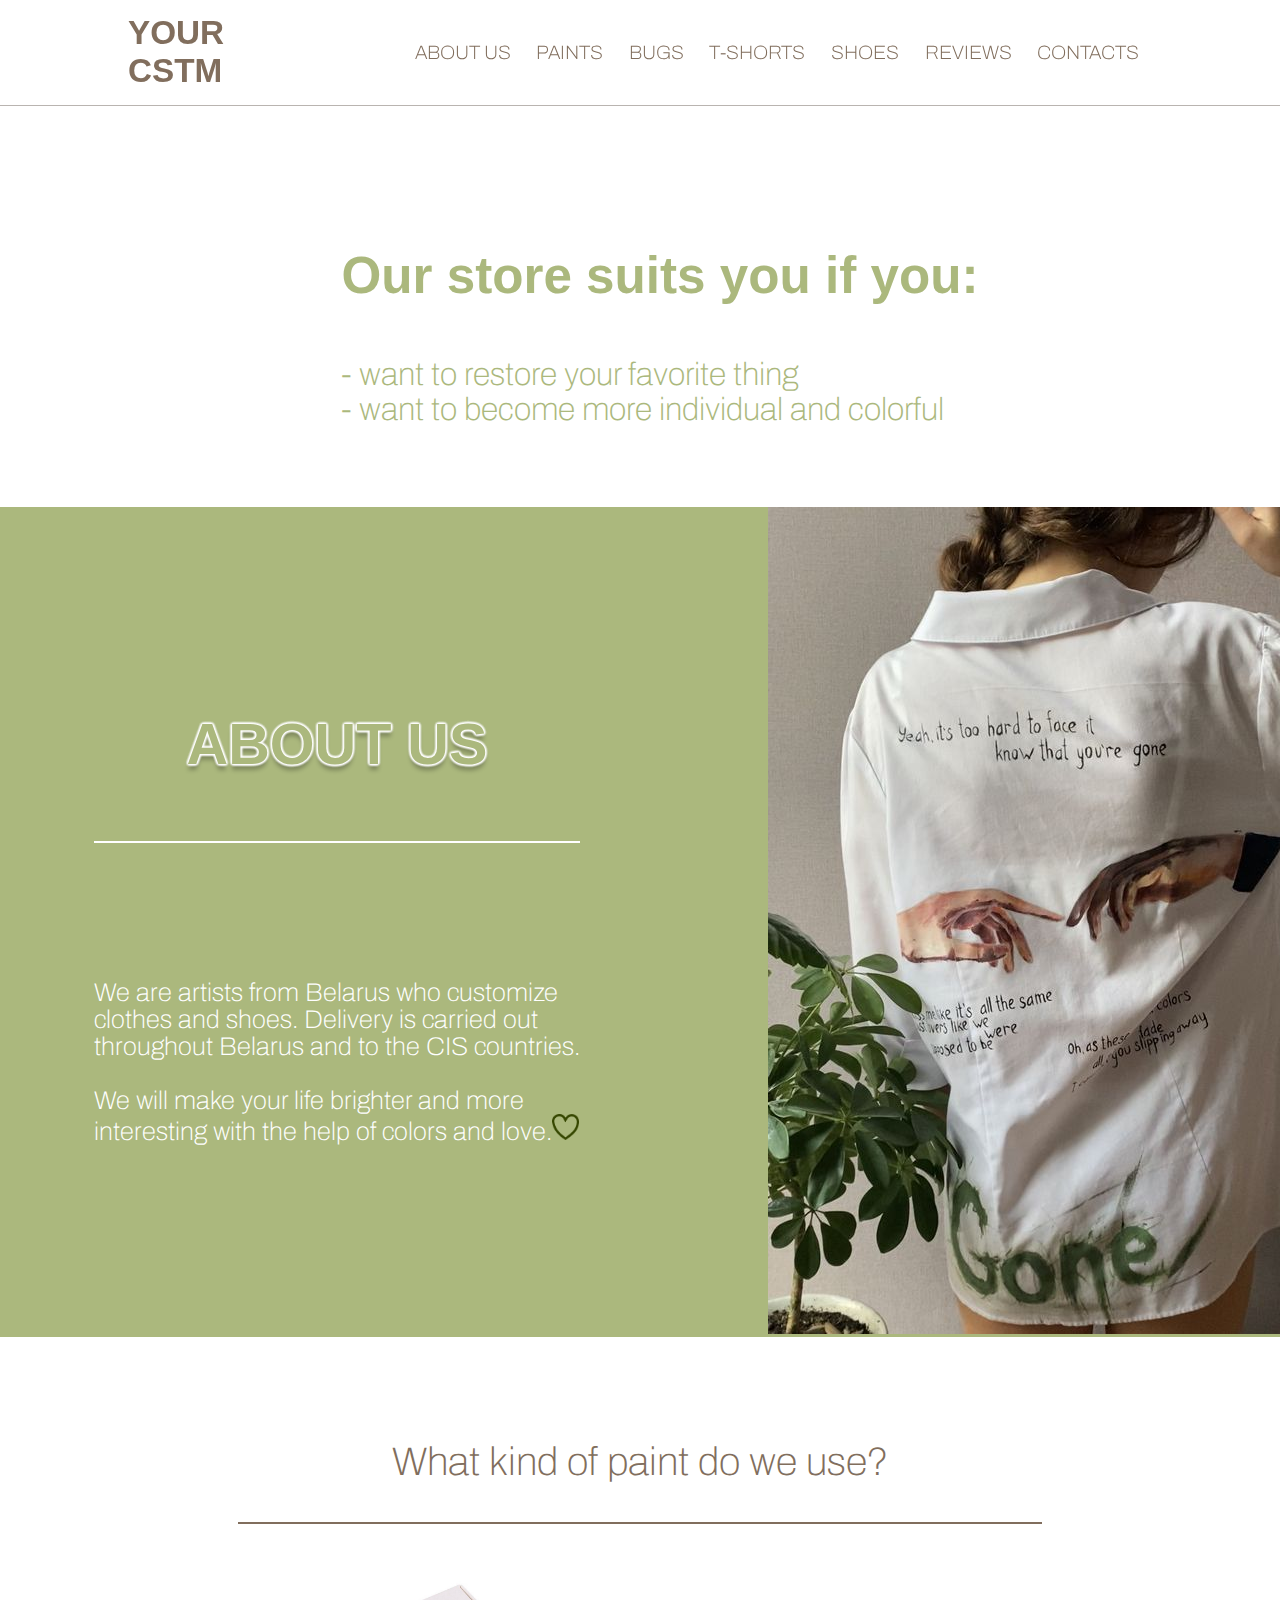
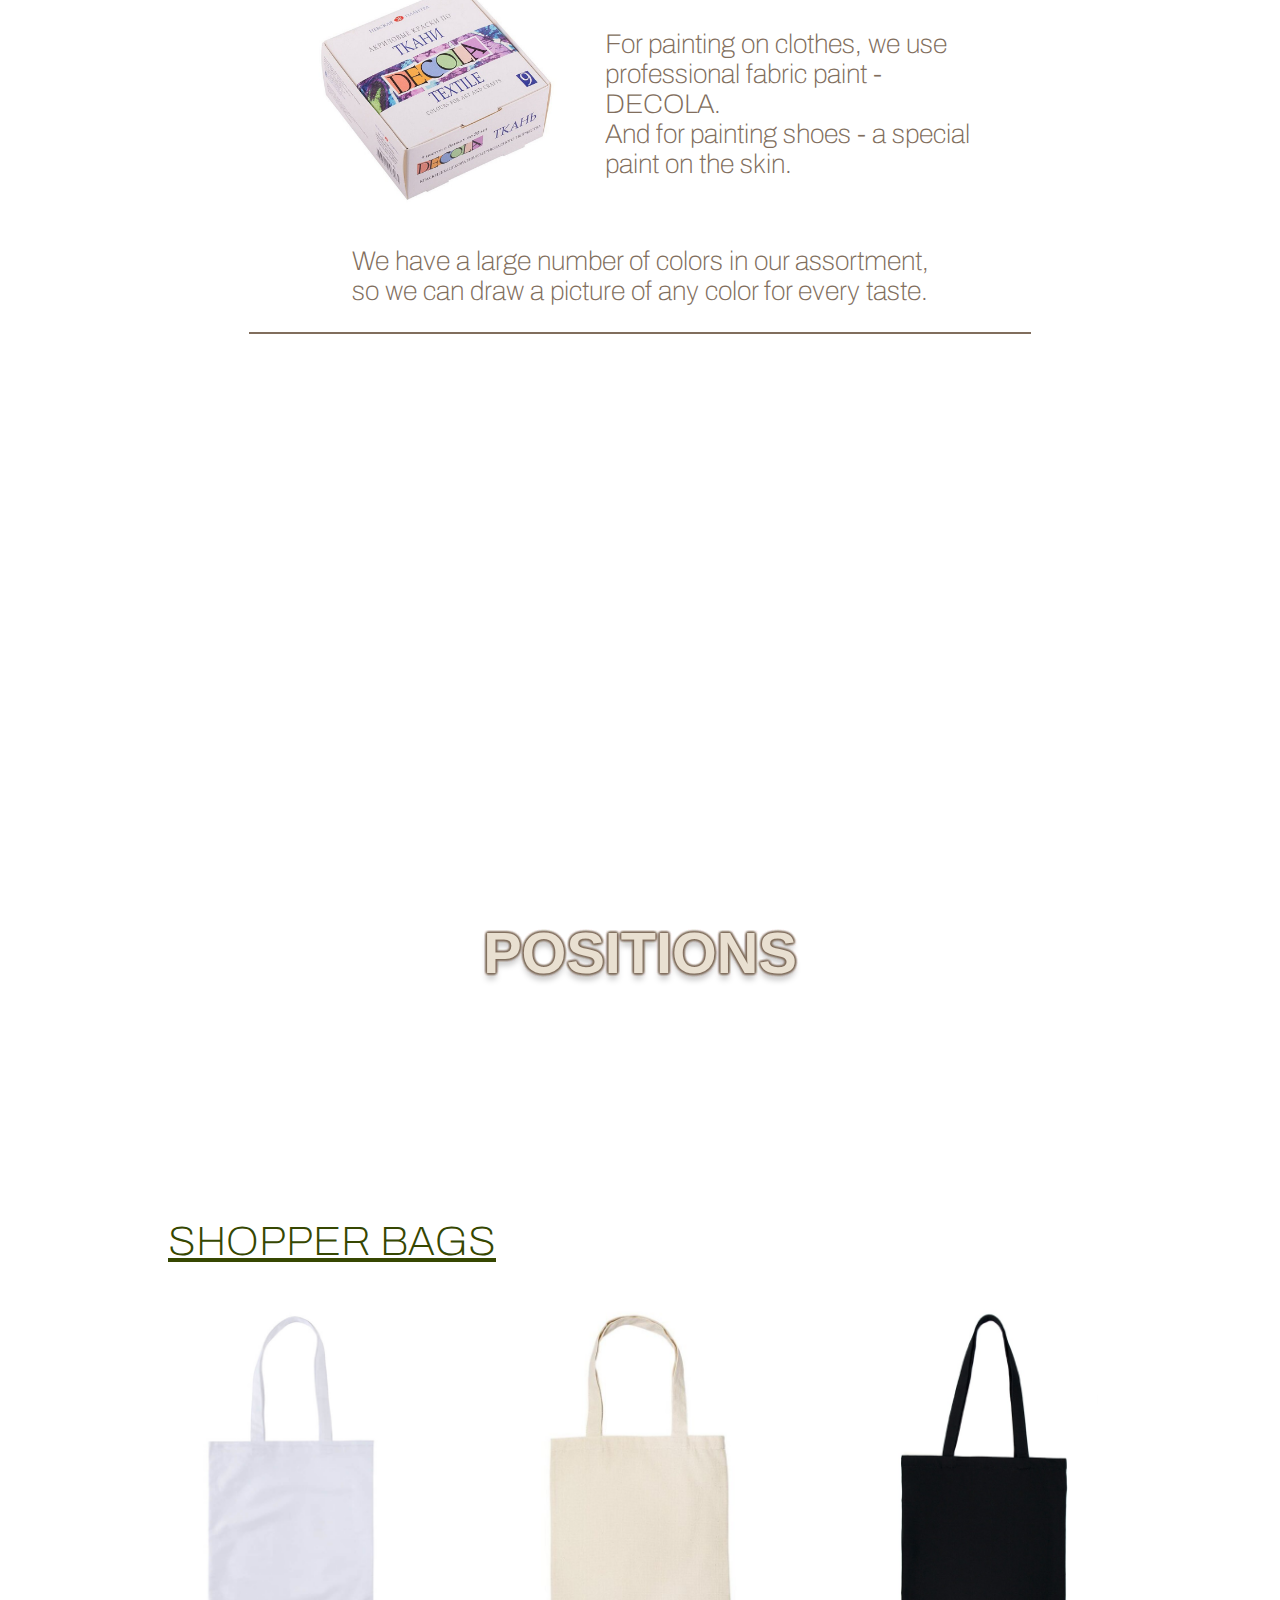
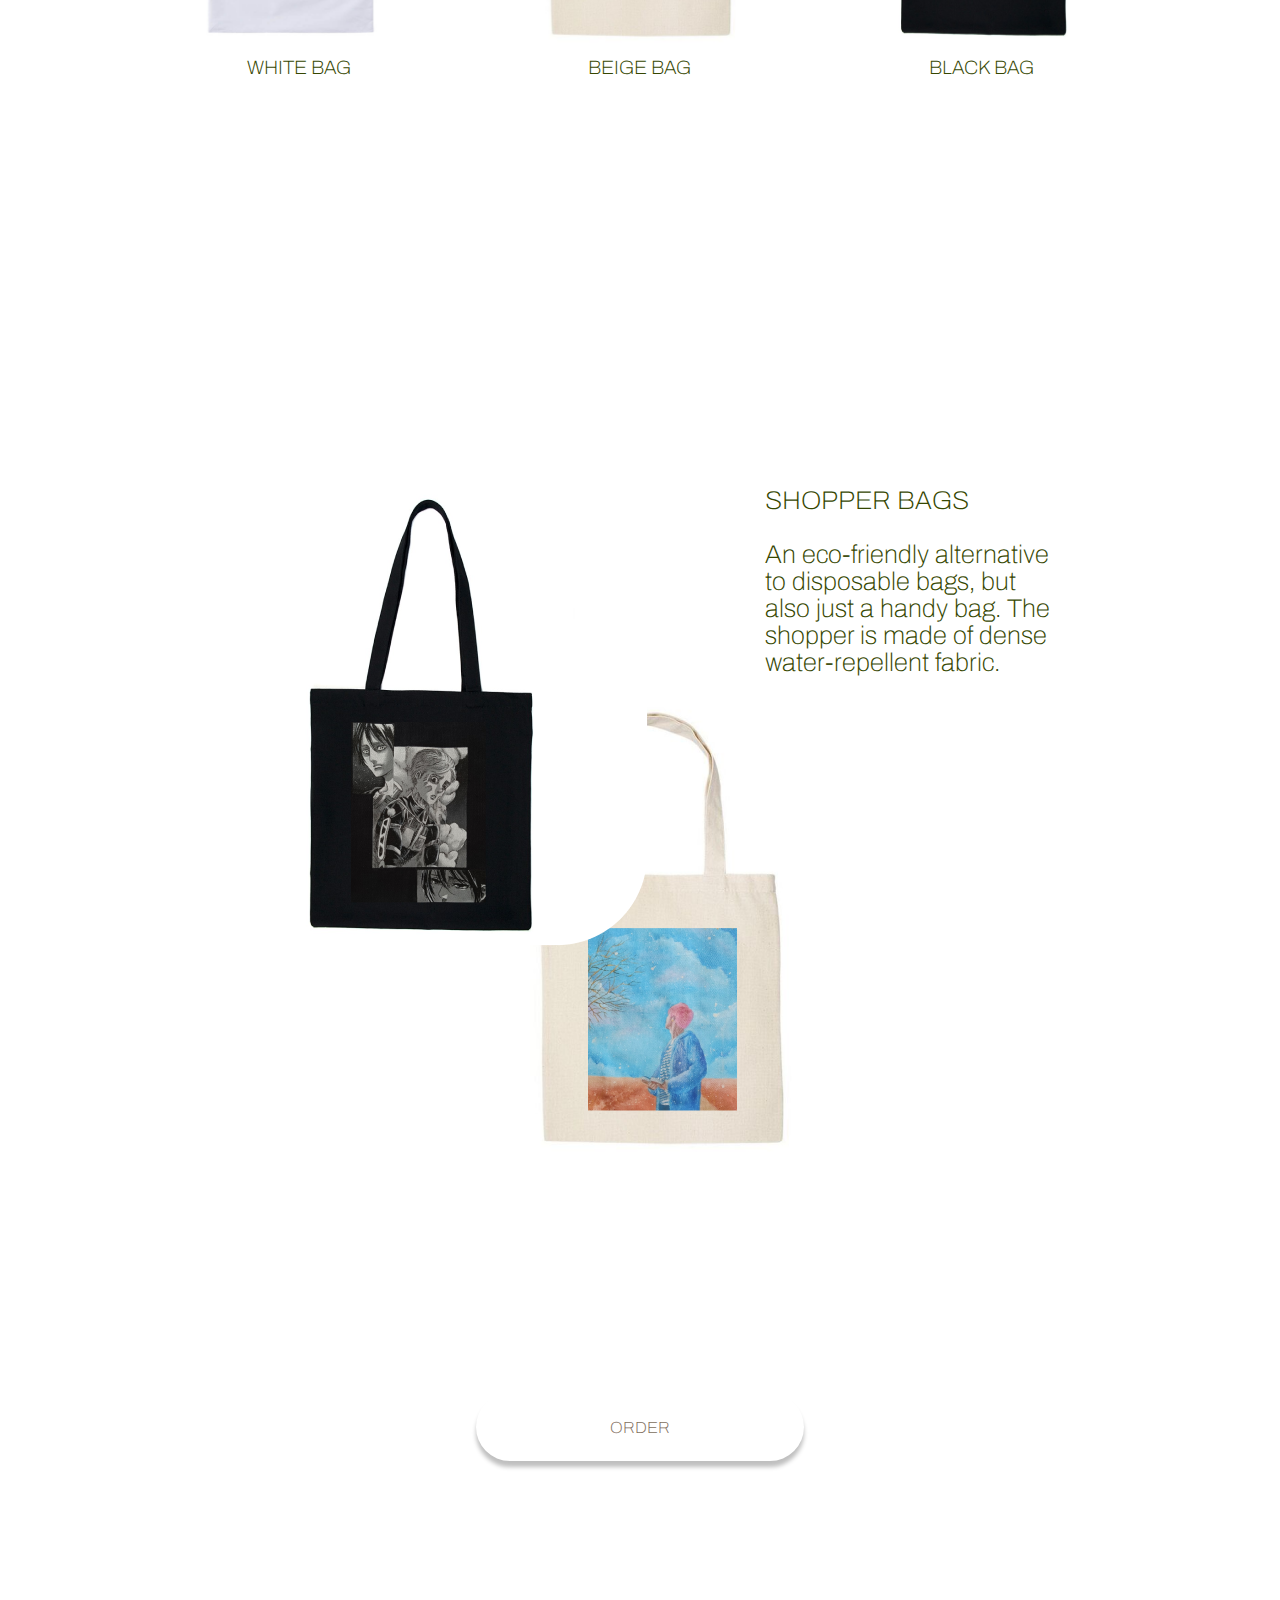
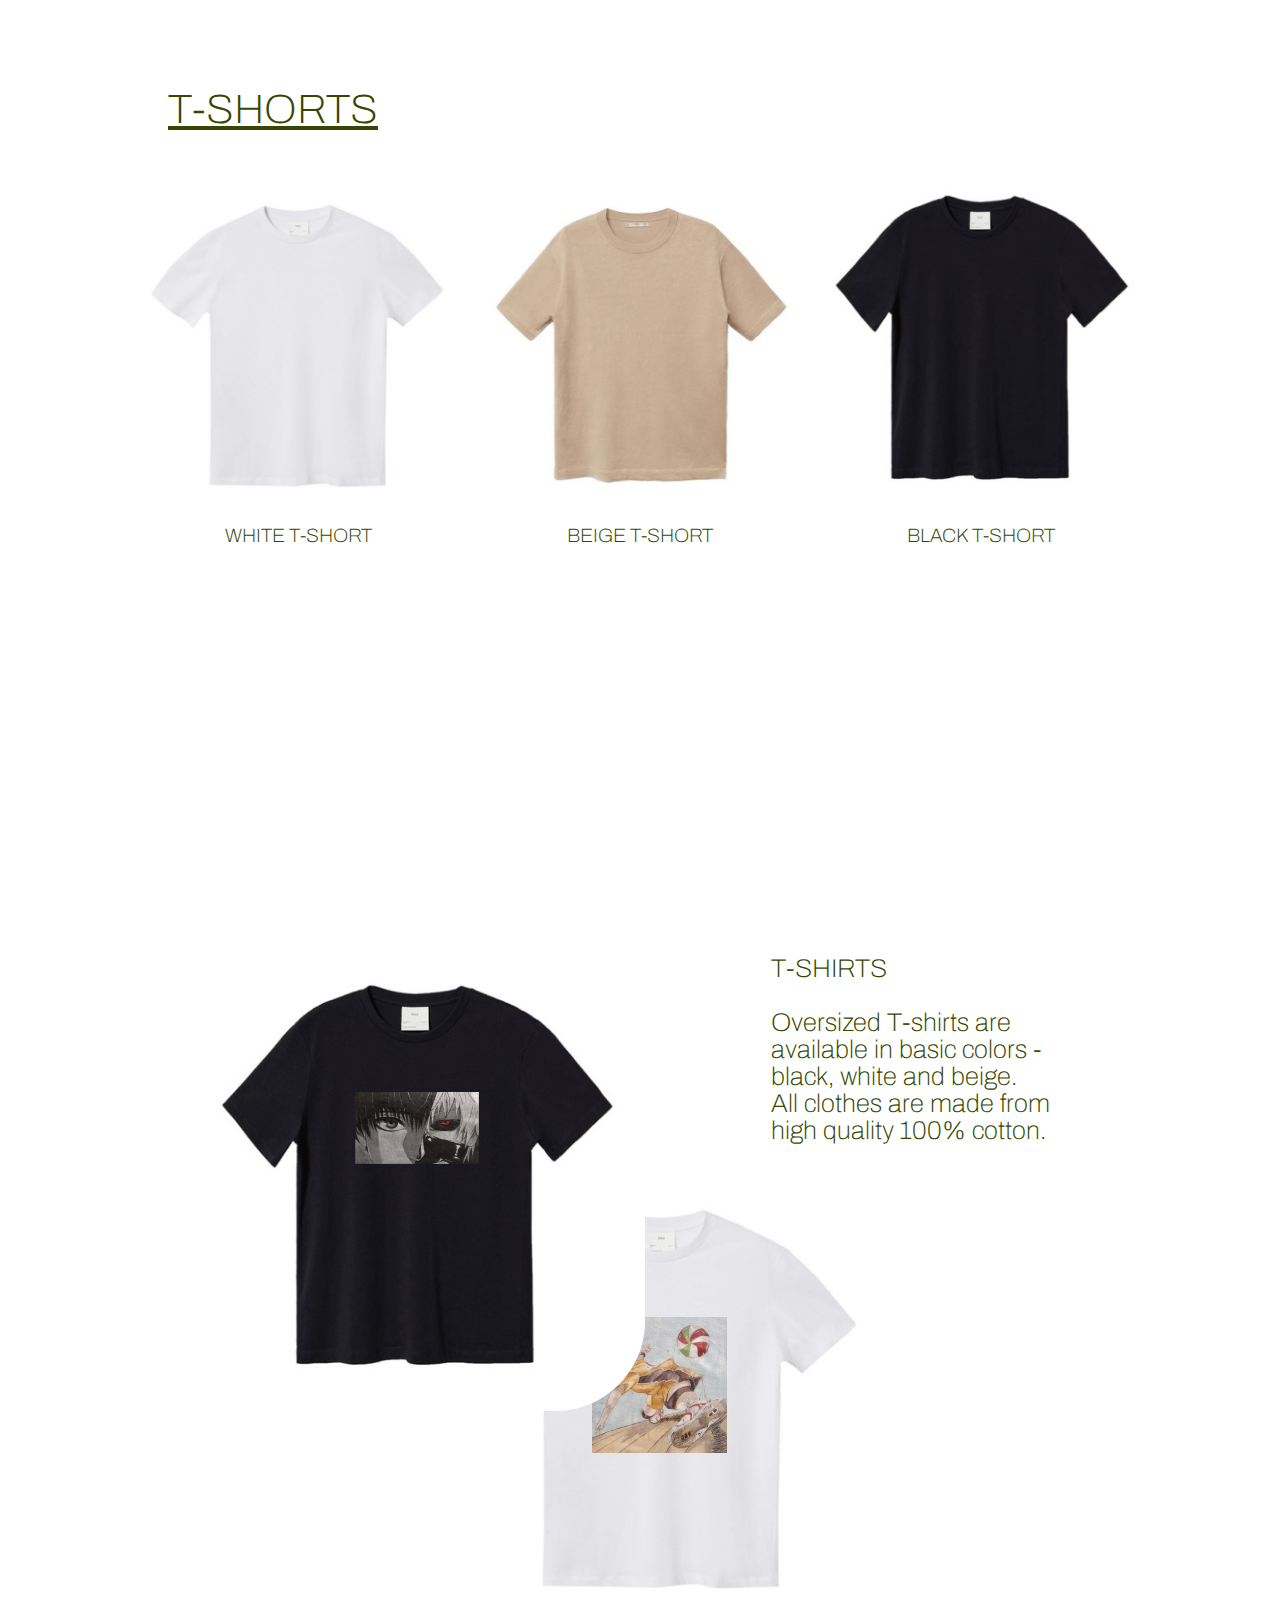
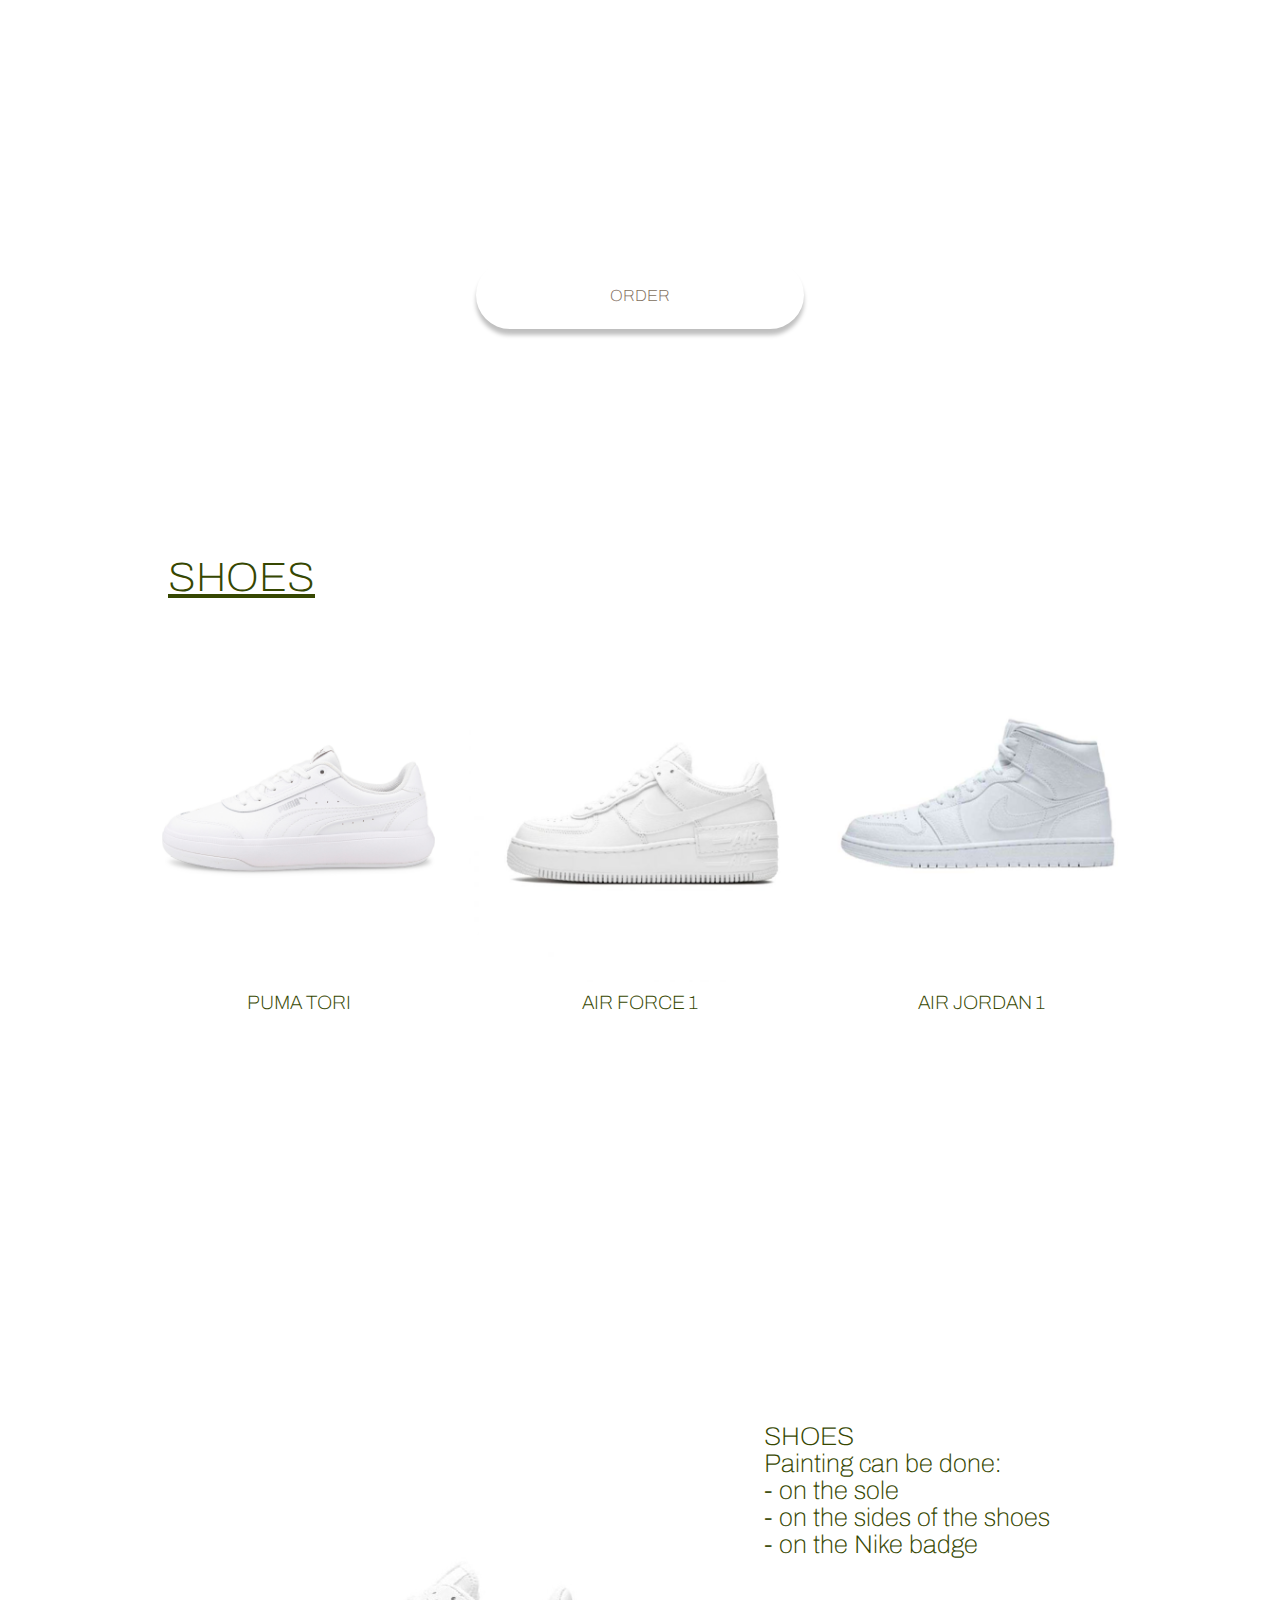
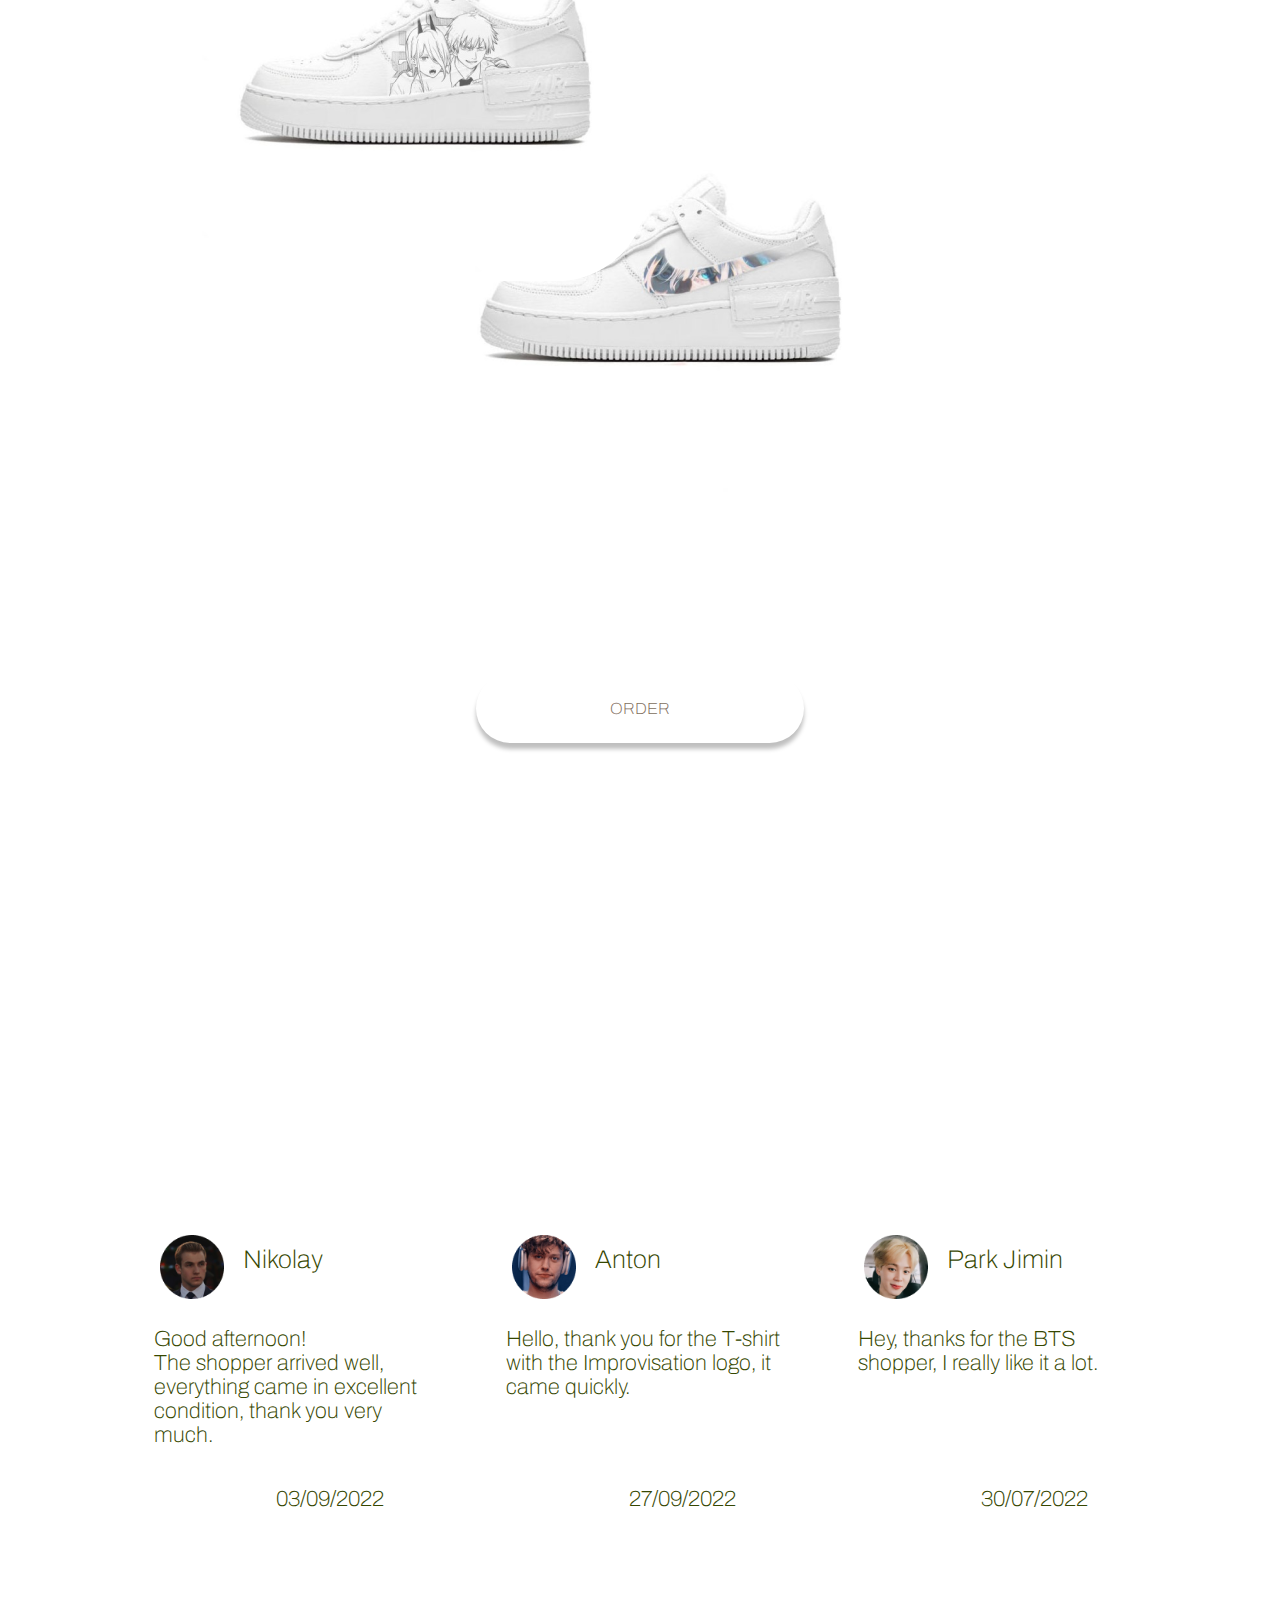
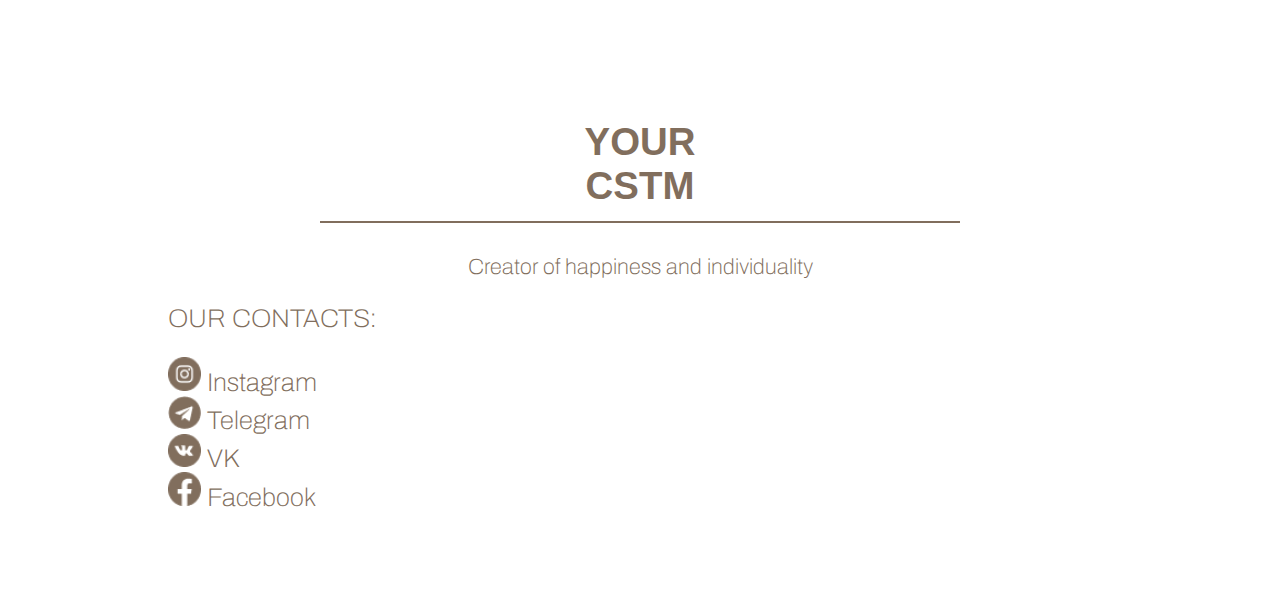
==== index.html @ d9104570 "second commit" ====
<!DOCTYPE html>
<html lang="en">
<head>
    <meta charset="UTF-8">
    <link rel="stylesheet" href="css/style.css">
    <link rel="stylesheet" type="text/css" href="fonts/stylesheet.css">
    <title>YOUR CSTM</title>
    <meta name="viewport" content="widh=device-width">
</head>
<body id="body">


    <header class="header">
        <div class="container">
            <div class="header_body">
                <a href="#body" class="header_logo">YOUR<br>CSTM</a>
                <div class="header_burger">
                    <span></span>
                </div>
                <nav class="header_menu">
                    <ul class="header_list">
                        <li><a href="#About-us" class="header_link">ABOUT US</a></li>
                        <li><a href="#Paints" class="header_link">PAINTS</a></li>
                        <li><a href="#Bugs" class="header_link">BUGS</a></li>
                        <li><a href="#T-shorts" class="header_link">T-SHORTS</a></li>
                        <li><a href="#Shoes" class="header_link">SHOES</a></li>
                        <li><a href="#Reviews" class="header_link">REVIEWS</a></li>
                        <li><a href="#Contacts" class="header_link">CONTACTS</a></li>  
                    </ul>
                </nav>
            </div>    
        </div>
    </header>
    
    <script src="js/scroll.js"></script>
    
    
    <div class="store">
        <ul class="store-ul"><p>Our store suits you if you:<p>
            <li class="store-items"> want to restore your favorite thing</li>
            <li class="store-items"> want to become more individual and colorful</li>  
        </ul>
    </div>

    <div id="About-us" class="about-us">
        <div class="about">
            <h1 class="about-main">ABOUT US</h1>
            <p class="about-p">We are artists from Belarus who customize<br> clothes and shoes. 
            Delivery is carried out<br> throughout Belarus and to the CIS countries.<br><br>
            We will make your life brighter and more<br> interesting with the help of colors and love.<img src="img/heart.png" class="heart-img"></p>
        </div>
        <div class="about-img">
            <img src="img/main.png" >
        </div>
    </div>

<div class="background-img">

<div class="background">

    <div id="Paints" class="paint">
      <p class="paint-ask">What kind of paint do we use?</p>
      <div><img class="paint-img" src="img/paint.jpg"><p class="paint-answer-one">For painting on clothes, we use<br> professional fabric paint -<br> DECOLA.<br>
      And for painting shoes - a special<br> paint on the skin.</p></div>
      <p class="paint-answer-two">We have a large number of colors in our assortment,<br>
      so we can draw a picture of any color for every taste.</p>
    </div>

    <h2 class="positions">POSITIONS</h2>
    
    <div id="Bugs" class="clothes">
        <h3>SHOPPER BAGS</h3>
        <div class="clothing-color">
            <div class="first"><img src="img/white-shopper.png"><figcaption>WHITE BAG</figcaption></div>
            <div class="second"><img src="img/beige-shopper.png"><figcaption>BEIGE BAG</figcaption></div>
            <div class="third"><img src="img/black-shopper.png"><figcaption>BLACK BAG</figcaption></div>
        </div>
    </div>
    <div class="custom-img">
        <div class="custom-first"><img src="img/shopper-aot.png"></div>
        <div class="custom-second"><img src="img/shopper-bts.png"></div>
    </div>
    <p class="clothes-info">SHOPPER BAGS<br><br>An eco-friendly alternative<br> to disposable bags, but<br> also just a handy bag. The<br> shopper is made of dense<br> water-repellent fabric.</p>
    <div class="button"><a href="#order">ORDER</a></div>

    <div id="order" class="popup">
        <a href="#navbar" class="popup_area"></a>
        <div class="popup_body">
            <div class="popup_content">
                <a href="#navbar" class="popup_close">X </a>
                <div class="popup_title">ORDER</div>
                <div class="popup_text">
                    <form class="form" action="" method="post">
                        <input class="input" type="text" placeholder="Your name"><br>
                        <input class="input" type="email" placeholder="Your e-mail"><br>
                        <input class="input" type="tel" placeholder="Your phone number"><br>
                        <textarea class="input" name="comment"></textarea><br>
                        <input type="file"><br>
                        <button class="btn" type="submit">ORDER</button>
                    </form>
                </div>
            </div>
        </div>
    </div>


    <div id="T-shorts" class="clothes">
        <h3>T-SHORTS</h3>
        <div class="clothing-color">
            <div class="first"><img src="img/white-t-short.png"><figcaption>WHITE T-SHORT</figcaption></div>
            <div class="second"><img src="img/beige-t-short.png"><figcaption>BEIGE T-SHORT</figcaption></div>
            <div class="third"><img src="img/black-t-short.png"><figcaption>BLACK T-SHORT</figcaption></div>
        </div>
    </div>
    <div class="custom-img">
        <div class="custom-first"><img src="img/t-short-ghoul.png"></div>
        <div class="custom-second"><img src="img/t-short-haikyuu.png"></div>
    </div>
    <p class="clothes-info">T-SHIRTS<br><br>Oversized T-shirts are<br> available in basic colors -<br> black, white and beige.<br>All clothes are made from<br> high quality 100% cotton.</p>      
    <div class="button"><a href="#order">ORDER</a></div>

    <div id="Shoes" class="clothes">
        <h3>SHOES</h3>
        <div class="clothing-color">
            <div class="first"><img src="img/puma-tori.png"><figcaption>PUMA TORI</figcaption></div>
            <div class="second"><img src="img/air-Forse-1.png"><figcaption>AIR FORCE 1</figcaption></div>
            <div class="third"><img src="img/air-Jordan-1.png"><figcaption>AIR JORDAN 1</figcaption></div>
        </div>
    </div>
    <div class="custom-img">
        <div class="custom-first"><img src="img/shoes-man.png"></div>
        <div class="custom-second"><img src="img/shoes-satoru.png"></div>
    </div>
    <p class="clothes-info">SHOES<br>
    Painting can be done:<br>
    - on the sole<br>
    - on the sides of the shoes<br>
    - on the Nike badge<br></p>
    <div class="button"><a href="#order">ORDER</a></div>

    <div id="Reviews" class="reviews">
        <div class="reviews-items">
            <div><img src="img/Nikolay.png"><h5>Nikolay</h5></div>
            <p>Good afternoon!<br>
            The shopper arrived well,<br> everything came in 
            excellent<br> condition, thank you very<br> much.</p>
            <p class="date">03/09/2022</p>
        </div>
        <div class="reviews-items">
            <div><img src="img/Anton.png"><h5>Anton</h5></div>
            <p>Hello, thank you for the T-shirt with the Improvisation logo, it came quickly.</p>
            <p class="date">27/09/2022</p>
        </div>
        <div class="reviews-items">
            <div><img src="img/Jimin.png"><h5>Park Jimin</h5></div>
            <p>Hey, thanks for the BTS<br> shopper, I really like it a lot.</p>
            <p class="date">30/07/2022</p>
        </div>
    </div>

</div>

</div>

<footer id="Contacts">
    <div class="our-contacts">
        <h2>YOUR<br>CSTM</h2>
        <p>Creator of happiness and individuality</p>
    </div>
        <ul><p>OUR CONTACTS:</p>
            <li><a href="https://www.instagram.com/mari_dem_/"><img src="img/Instagram.png"> Instagram</a></li>
            <li><a href="https://web.telegram.org/"><img src="img/Telegram.png"> Telegram</a></li>
            <li><a href="https://vk.com/maridemka"><img src="img/VK.png"> VK</a></li>
            <li><a href="https://www.facebook.com/"><img src="img/Facebook.png"> Facebook</a></li>
        </ul>
</footer>

<script src="js/jquery-3.6.1.min.js"></script>
<script src="js/menu.js"></script>

</body>
</html>
---- css/style.css ----
@font-face 
{
    font-family: 'Archivo-Thin';
    src: url('../fonts/Archivo-Thin.ttf') format('truetype');
}
body
{
    margin: 0;
    font-family: 'Archivo-Thin', sans-serif;
}
.header{
    position: fixed;
    width: 100%;
    top: 0;
    left: 0;
    z-index: 50;
}
.header:before{
    content: '';
    position: absolute;
    top: 0;
    left: 0;
    width: 100%;
    height: 100%;
    background-color: #ffffff9f;
    z-index: 2;
}
.header_body{
    position: relative;
    display: flex;
    justify-content: space-between;
    max-height: 128px;
    align-items: center;
    padding: 1.1vw 10vw 1.1vw 10vw;
    border-bottom: 1px solid #45392f;
}
.header_logo{
    font-family: 'Archivo-Regular', sans-serif;
    font-style: normal;
    font-weight: 900;
    font-size: 2.6vw;
    line-height: 3vw;
    margin-right: 3vw;
    text-decoration: none;
    list-style-type: none;
    z-index: 3;
    
    color: #816E5D;
}
.header_list{
    display: flex;
    position: relative;
    z-index: 2;
}
.header_list li{
    list-style: none;
    margin: 0vw 1vw 0vw 1vw;
}
.header_link{
    color: #816E5D;
    text-transform: uppercase;
    font-weight: 100;
    font-size: 1.5vw;
    line-height: normal;
    text-decoration: none;
}
.header_logo:hover{
    color: #ABB87D;
}
.header_link:hover{
    color: #ABB87D;
}
.header_burger{
    display: none;
}
.store
{
    display: flex;
    justify-content: center;
    text-align: left;
    padding-top: 10vw;
}
ul.store-ul
{
    list-style-type: none;
    padding-top: 4%;
    padding-bottom: 5%;
}
.store p
{
    font-family: 'Archivo-Regular', sans-serif;
    font-style: normal;
    font-weight: 700;
    font-size: 4vw;
    line-height: normal;
    
    color: #ABB87D;
}
li.store-items
{
    font-weight: 100;
    font-size: 2.5vw;
    line-height: normal;
    
    color: #ABB87D;
}
ul li.store-items:before 
{
    content: "-";
}
.about-us
{
    display: flex;
    max-width: 100%;
    background-color: #ABB87D;
}
.about
{
    max-width: 40%;
    margin: auto;

}
.about-main
{
    justify-content: center;
    text-align: center;
    font-family: 'Archivo-Regular', sans-serif;
    font-weight: 900;
    font-size: 4.5vw;
    line-height: normal;
    padding:0 0 5vw 0;

    color: #ABB87D;
    text-shadow: 0 0 3px #fff,0 0 3px #fff,0 0 3px #fff,0 0 3px #fff,0 0 3px #fff,0 0 3px #fff,0 0 3px #fff,0 0 3px #fff, 0px 6px 4px rgba(0, 0, 0, 0.25);

    border-bottom: 2px solid #ffffff;
}
.about-p
{
    font-style: normal;
    padding-top: 20%;
    text-align: left;
    font-weight: 100;
    font-size: 2vw;
    line-height: normal;
    
    color: #FFFFFF;
}
.heart-img{
    height: 2vw;
}
.about-img
{
    margin-left: auto;
    max-width: 40%;
}
.paint
{
    display: flex;
    justify-content: center;
    margin: auto;
    max-width: 80%;
    flex-wrap: wrap;
}
p.paint-ask
{
    text-align: center;
    font-style: normal;
    font-weight: 100;
    font-size: 3.1vw;
    line-height: normal;
    border-bottom: 2px solid #816E5D;
    padding: 5vw 12vw 3vw 12vw;

    color: #816E5D;
}
p.paint-answer-one
{
    display: flex;
    margin-left: auto;
    text-align: left;

    font-weight: 100;
    font-size: 2.1vw;
    line-height: normal;
    padding-top: 3vw;


    color: #816E5D;
}
.paint-img
{
    padding-right: 3vw;
    height: 20vw;
}
.paint div{
    display: flex;
    flex-wrap: nowrap;
}
p.paint-answer-two
{
    display: flex;
    text-align: left;
    padding: 0 8vw 2vw 8vw;

    font-weight: 100;
    font-size: 2.1vw;
    line-height: normal;
    border-bottom: 2px solid #816E5D;

    color: #816E5D;
}
.background
{
    max-width: 80%;
    margin: auto;
}
.background-img
{
    background: url(reviews_background.png) bottom center no-repeat, url(paint_background.png) center no-repeat, url(beige_background.png) center top no-repeat;
    background-size: contain, contain, 80% 100%;
}
.positions
{
    display: flex;
    justify-content: center;
    padding-top: 50%;

    font-family: 'Archivo-Regular', sans-serif;
    font-style: normal;
    font-weight: 700;
    font-size: 4.5vw;
    line-height: normal;

    color: #E9E0D1;
    text-shadow: 0 0 3px #816E5D,0 0 3px #816E5D,0 0 3px #816E5D,0 0 3px #816E5D,0 0 3px #816E5D,0 0 3px #816E5D,0 0 3px #816E5D,0 0 3px #816E5D, 0px 6px 6px rgba(0, 0, 0, 0.25);
}
.clothing-color
{
    display: flex;
    justify-content: space-between;
    margin: auto;
}
.clothes h3
{
    display: flex;
    margin-right: auto;
    padding-left: 40px;
    padding-top: 18%;

    font-weight: 100;
    font-size: 3.2vw;
    line-height: normal;
    text-decoration-line: underline;
    
    color: #364701;
}
.first, .second, .third
{
    display: flex;
    flex-direction: column;
    justify-content: space-between;
}
.clothing-color div img
{
    max-width: 100%;
}
.first figcaption, .second figcaption, .third figcaption
{
    display: flex;
    padding-top: 10px;
    justify-content: center;
    font-weight: 100;
    font-size: 1.5vw;
    line-height: normal;

    color: #364701;
}
.clothes-info
{
    display: flex;
    justify-content: end;
    margin-left: auto;
    margin-right: 10%;
    margin-top: 35%;
    margin-bottom: 70%;
    width: 35%;
    
    font-style: normal;
    font-weight: 100;
    font-size: 2vw;
    line-height: normal;
    
    color: #364701;      
}
.custom-img
{
    margin-top: 40%;                                                  
    margin-left: 6%;
    position:relative;
}
.custom-first
{
    position: absolute;
    z-index: 5;
    top: 0vw;
    left: 0vw;
}
.custom-second
{
    position: absolute;
    z-index: 2;
    top: 16.5vw;
    left: 19vw;

}
.custom-img img{
    max-width: 40vw;
}
.button 
{
    display: flex;
    width: 32%;
    justify-content: center;
    margin: auto;
    padding: 2vw 0vw 2vw 0vw;
    border-radius: 63px;

    font-style: normal;
    font-weight: 100;
    font-size: 2.1/vw;
    line-height: normal;
    background-color: #FFFFFF;
    box-shadow: 0px 6px 4px rgba(0, 0, 0, 0.25);
    
    color: #816E5D;    
}
.button a{
    text-decoration: none;
    list-style-type: none;
    color: #816E5D;
}
.button:active
{
    background-color: #816E5D;
    color: #FFFFFF;
    box-shadow: 0px 8px 6px rgba(0, 0, 0, 0.25)  ;
}
.button a:active{
    color: #FFFFFF;
}
.popup{
    position: fixed;
    width: 100%;
    height: 100%;
    background-color: rgba(255, 255, 255, 0.676);
    top: 0;
    left: 0;
    z-index: 20;
    opacity: 0;
    visibility: hidden;

    transition: all 0.8s ease 0s;
}
.popup:target
{
    opacity: 1;
    visibility: visible;
}
.popup:target .popup_content{
    transform: translate(0px, 0px);
    opacity: 1;
}
.popup_area{
    position: absolute;
    width: 100%;
    height: 100%;
    top: 0;
    left:0;
}
.popup_body{
    min-height: 100%;
    display: flex;
    align-items: center;
    justify-content: center;
    padding: 30px 10px;
    transition: all 0.8s ease 0s;
}
.popup_content{
    background-color: #ffffff;
    color: #816E5D;
    max-width: 800px;
    padding: 50px;
    position: relative;
    transition: all 0.8s ease 0s;
    opacity: 0;
    transform: translate(0px, -100%);
    border-radius: 20px;
}
.popup_close{
    position: absolute;
    right: 20px;
    top: 20px;
    font-size: 20px;
    color: #816E5D;
    text-decoration: none;
}
.popup_title{
    font-style: normal;
    font-weight: 100;
    font-size: 48px;
    text-align: center;
    margin-bottom: 30px;

}
.popup_text{
    font-style: normal;
    font-weight: 100;
    font-size: 32px;
    line-height: normal;
}
.input
{
    border: 1px solid #816E5D;
    width: auto;
    height: 30px;
    margin: 10px;
}
.btn{
    font-style: normal;
    font-weight: 100;
    font-size: 20px;
    border-radius: 20px;
    color: #ffffff;
    background-color: #816E5D;
    width: 100px;
    height: 70px;
    margin-top: 10%;
}
.reviews
{
    display: flex;
    justify-content: space-between;
    padding: 25% 0 13% 0;
    margin-top: 20%;
}
.reviews-items
{
    display: block;
    position: relative;
    width: 25vw;
    height: 25vw;
    border-radius: 25%;

    background-color: white;
}
.reviews-items img
{
    position: absolute;
    top: 2.5vw;
    left: 2.5vw;
    width: 5vw;
}
.reviews-items p
{
    position: absolute;
    top: 8vw;
    left: 2vw;
    font-style: normal;
    font-weight: 100;
    font-size: 1.7vw;
    line-height: normal;

    color: #364701;
}
.reviews-items p.date
{
    text-align: right;
    right: 5vw;
    top:20.5vw
}
.reviews-items h5
{
    position: absolute;
    left: 9vw;
    font-style: normal;
    font-weight: 100;
    font-size: 2vw;
    line-height: normal;
    
    color: #364701;
}
.our-contacts
{
    display: block;
    justify-content: center;
    width: 50%;
    margin: auto;
    text-align: center;
}
.our-contacts h2
{
    font-family: 'Archivo-Regular', sans-serif;
    font-style: normal;
    font-weight: 900;
    font-size: 3vw;
    line-height: normal;
    padding: 5% 25% 2% 25%;
    
    color: #816E5D; 
    border-bottom: 2px solid #816E5D;
}
.our-contacts p
{
    font-style: normal;
    font-weight: 100;
    font-size: 1.7vw;
    line-height: normal;
    
    color: #816E5D;    
}
footer img{
    width: 3%;
}
footer ul
{
    max-width: 1140px;
    margin: 2% 0 7% 10%;
    list-style-type: none;
    font-style: normal;
    font-weight: 100;
    font-size: 2vw;
    line-height: normal;
    
    color: #816E5D;
}
footer a{
    text-decoration: none;
    list-style-type: none;
    color: #816E5D;
}
footer a:active{
    color: #ABB87D;
}

@media screen and (max-width:767px){
    body.lock{
        overflow: hidden;
    }
    .header_body{
        padding: 3vw 10vw 3vw 10vw;
        border-bottom: 1px solid #816E5D;
    }
    .header_logo{
        font-size: 4vw;
        line-height: 4vw;
    }
    .header_burger{
        display: block;
        position: relative;
        width: 30px;
        height: 20px;
        margin-left: auto;
        top: 0.7vw;
        right: 5vw;
        z-index: 3;
    }
    .header_burger:before, .header_burger:after{
        content: '';  
        background-color: #816E5D;  
        position: absolute;
        width: 100%;
        height: 2px;
        left: 0;
        transition: all 0.2s ease 0s;
    }
    .header_burger:before{
        top:0;
    }
    .header_burger:after{
        bottom:0;
    }
    .header_burger span{
        position: absolute;
        background-color: #816E5D;
        left: 0;
        width: 100%;
        height: 2px;
        top: 9px; 
        transition: all 0.2s ease 0s;
    }
    .header_menu{
        position: fixed;
        top: -122%;
        left: 0;
        width: 100%;
        height: 100%;
        transition: all 0.2s ease 0s;
        background-color: #ffffff;
        padding: 20vw 1vw 10vw 1vw;
    }
    .header_menu.active{
        top:0;
    }
    .header_list{
        display: block;
    }
    .header_list li{
        margin:5vw 0 5vw 0 ;
    }
    .header_link{
        font-size: 3vw;
    }
    .header_burger.active:before{
        transform: rotate(45deg);
        top: 9px;
    }
    .header_burger.active:after{
        transform: rotate(-45deg);
        bottom: 9px;
    }
    .header_burger.active span{
        transform: scale(0);
    }
    .store p{
        font-weight: 700;
        font-size: 6vw;
        line-height: normal;
    }
    li.store-items{
        font-weight: 100;
        font-size: 3.5vw;
        line-height: normal;
    }
    .about
    {
        max-width: 80%;
    }
    .about-main{
        font-weight: 900;
        font-size: 6vw;
        line-height: normal;

        text-shadow: 0 0 2px #fff,0 0 2px #fff,0 0 2px #fff,0 0 2px #fff,0 0 2px #fff,0 0 2px #fff,0 0 2px #fff,0 0 2px #fff, 0px 6px 4px rgba(0, 0, 0, 0.25);
    }
    .about-p{
        font-weight: 100;
        font-size: 3vw;
        line-height: normal;
        padding-top: 2vw;
    }
    .about-img{
        display: none;
    }
    .positions
    {
        color: #FFFFFF;
        font-style: normal;
        font-size: 7vw;
        padding-bottom: 30px;

    }
    .clothing-color h3{
        padding: 0%;
        justify-content: center;
        padding-bottom: 20px;
    }
    .clothing-color{
        display: flex;
        flex-wrap: wrap;
        justify-content: center;
    }
    .first figcaption, .second figcaption, .third figcaption{
        font-style: normal;
        font-weight: 100;
        font-size: 20px;
        padding-bottom: 10px;
    }
    .clothes h3{
        font-style: normal;
        font-weight: 100;
        font-size: 30px;
    }
    .clothes-info{
        font-style: normal;
        font-weight: 100;
        font-size: 20px;
    }
    .background-img{
        background: url(reviews_background.png) bottom center no-repeat, url(beige_background.png) center top no-repeat;
        background-size: contain, 80% 100%;
    }
}
---- fonts/stylesheet.css ----
@font-face {
    font-family: 'Archivo';
    src: url('Archivo-MediumItalic.eot');
    src: local('Archivo Medium Italic'), local('Archivo-MediumItalic'),
        url('Archivo-MediumItalic.eot?#iefix') format('embedded-opentype'),
        url('Archivo-MediumItalic.woff2') format('woff2'),
        url('Archivo-MediumItalic.woff') format('woff'),
        url('Archivo-MediumItalic.ttf') format('truetype');
    font-weight: 500;
    font-style: italic;
}

@font-face {
    font-family: 'Archivo';
    src: url('Archivo-SemiBoldItalic.eot');
    src: local('Archivo SemiBold Italic'), local('Archivo-SemiBoldItalic'),
        url('Archivo-SemiBoldItalic.eot?#iefix') format('embedded-opentype'),
        url('Archivo-SemiBoldItalic.woff2') format('woff2'),
        url('Archivo-SemiBoldItalic.woff') format('woff'),
        url('Archivo-SemiBoldItalic.ttf') format('truetype');
    font-weight: 600;
    font-style: italic;
}

@font-face {
    font-family: 'Archivo';
    src: url('Archivo-Bold.eot');
    src: local('Archivo Bold'), local('Archivo-Bold'),
        url('Archivo-Bold.eot?#iefix') format('embedded-opentype'),
        url('Archivo-Bold.woff2') format('woff2'),
        url('Archivo-Bold.woff') format('woff'),
        url('Archivo-Bold.ttf') format('truetype');
    font-weight: bold;
    font-style: normal;
}

@font-face {
    font-family: 'Archivo';
    src: url('Archivo-Regular.eot');
    src: local('Archivo Regular'), local('Archivo-Regular'),
        url('Archivo-Regular.eot?#iefix') format('embedded-opentype'),
        url('Archivo-Regular.woff2') format('woff2'),
        url('Archivo-Regular.woff') format('woff'),
        url('Archivo-Regular.ttf') format('truetype');
    font-weight: normal;
    font-style: normal;
}

@font-face {
    font-family: 'Archivo';
    src: url('Archivo-SemiBold.eot');
    src: local('Archivo SemiBold'), local('Archivo-SemiBold'),
        url('Archivo-SemiBold.eot?#iefix') format('embedded-opentype'),
        url('Archivo-SemiBold.woff2') format('woff2'),
        url('Archivo-SemiBold.woff') format('woff'),
        url('Archivo-SemiBold.ttf') format('truetype');
    font-weight: 600;
    font-style: normal;
}

@font-face {
    font-family: 'Archivo';
    src: url('Archivo-Medium.eot');
    src: local('Archivo Medium'), local('Archivo-Medium'),
        url('Archivo-Medium.eot?#iefix') format('embedded-opentype'),
        url('Archivo-Medium.woff2') format('woff2'),
        url('Archivo-Medium.woff') format('woff'),
        url('Archivo-Medium.ttf') format('truetype');
    font-weight: 500;
    font-style: normal;
}

@font-face {
    font-family: 'Archivo';
    src: url('Archivo-Italic.eot');
    src: local('Archivo Italic'), local('Archivo-Italic'),
        url('Archivo-Italic.eot?#iefix') format('embedded-opentype'),
        url('Archivo-Italic.woff2') format('woff2'),
        url('Archivo-Italic.woff') format('woff'),
        url('Archivo-Italic.ttf') format('truetype');
    font-weight: normal;
    font-style: italic;
}

@font-face {
    font-family: 'Archivo';
    src: url('Archivo-BoldItalic.eot');
    src: local('Archivo Bold Italic'), local('Archivo-BoldItalic'),
        url('Archivo-BoldItalic.eot?#iefix') format('embedded-opentype'),
        url('Archivo-BoldItalic.woff2') format('woff2'),
        url('Archivo-BoldItalic.woff') format('woff'),
        url('Archivo-BoldItalic.ttf') format('truetype');
    font-weight: bold;
    font-style: italic;
}
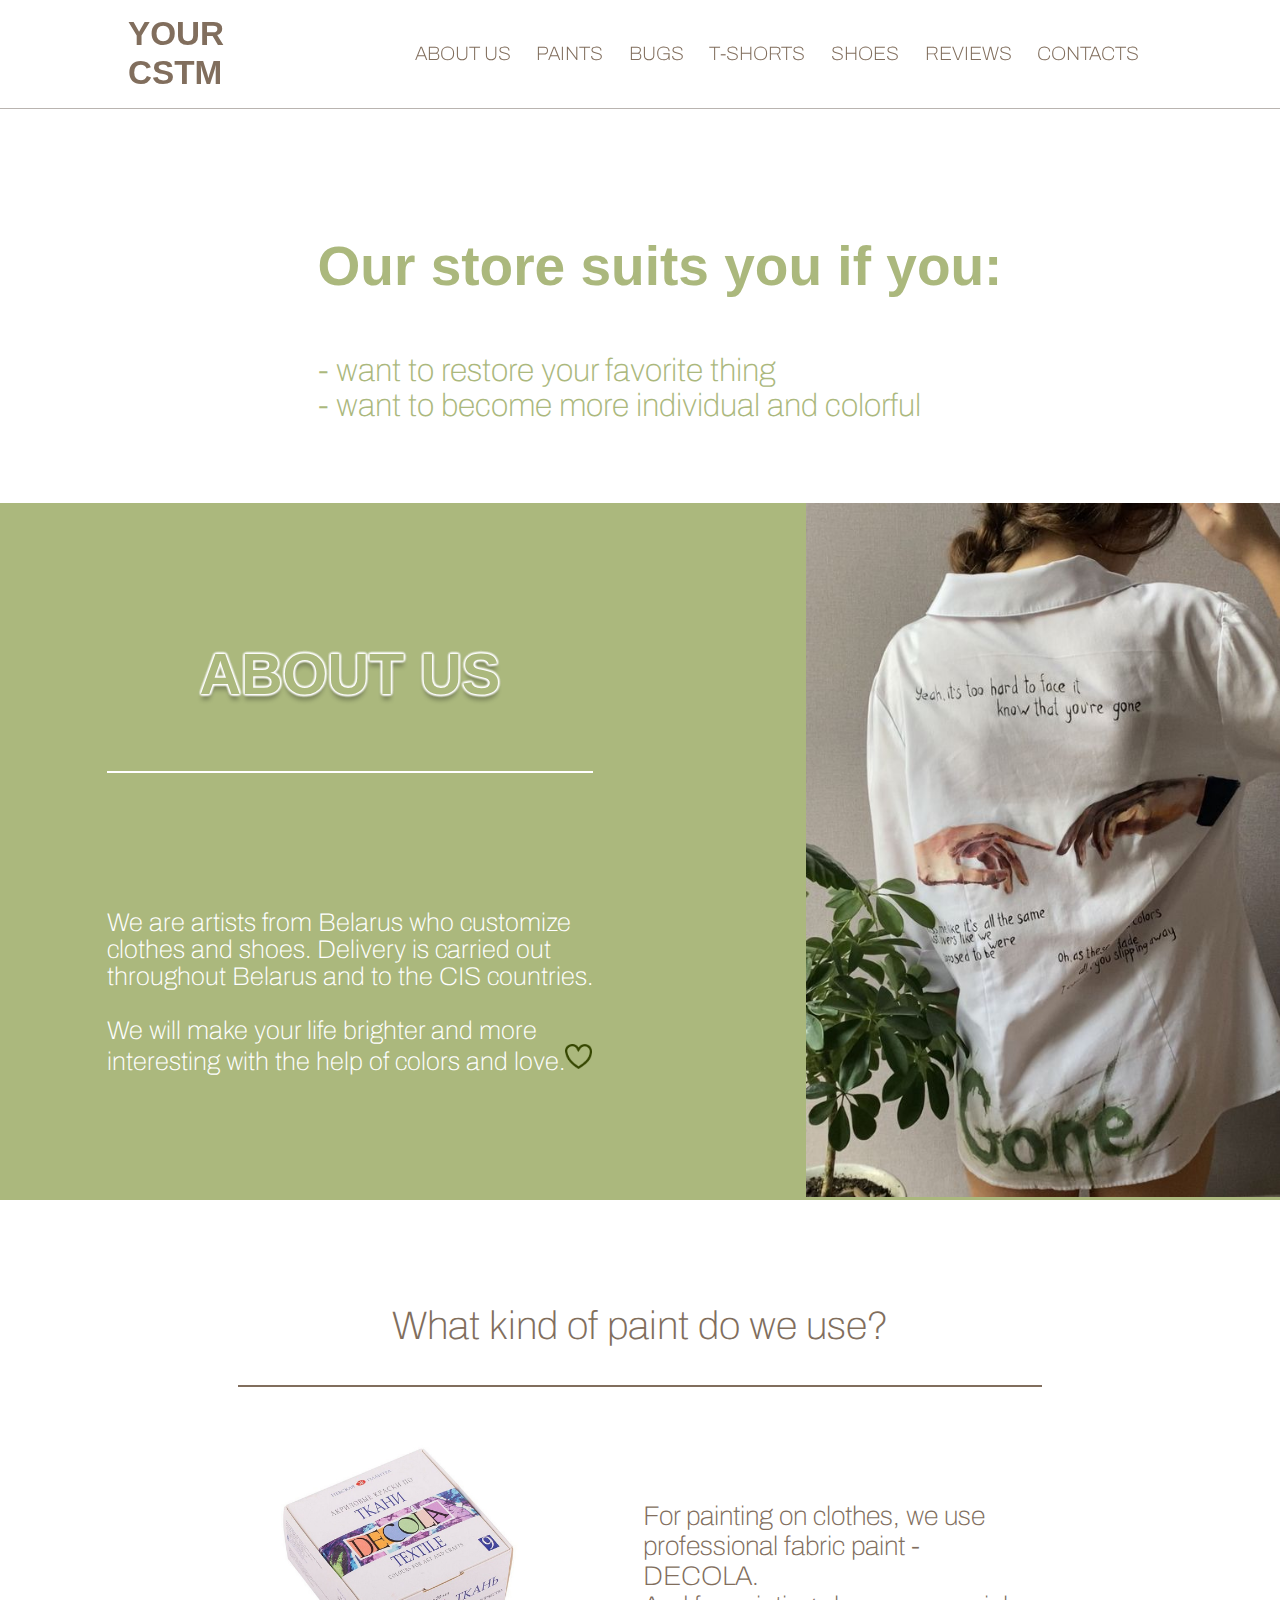
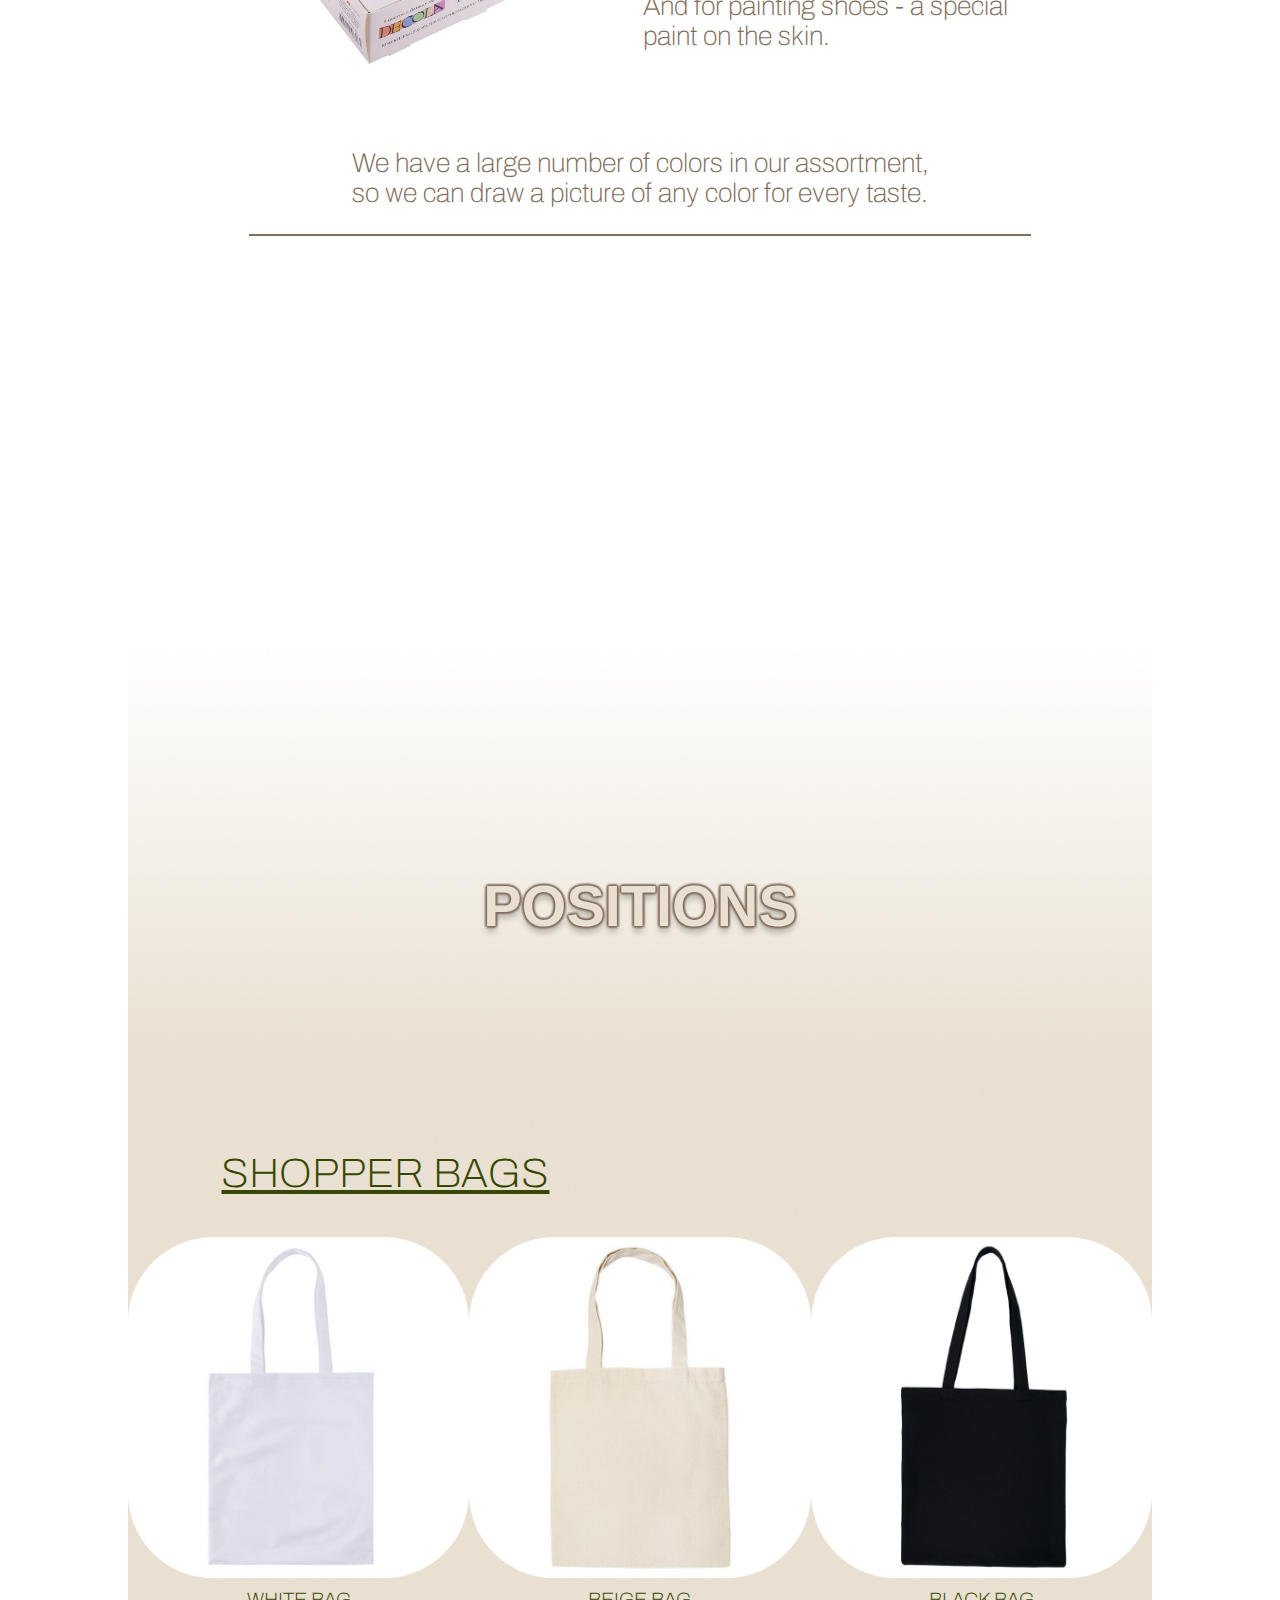
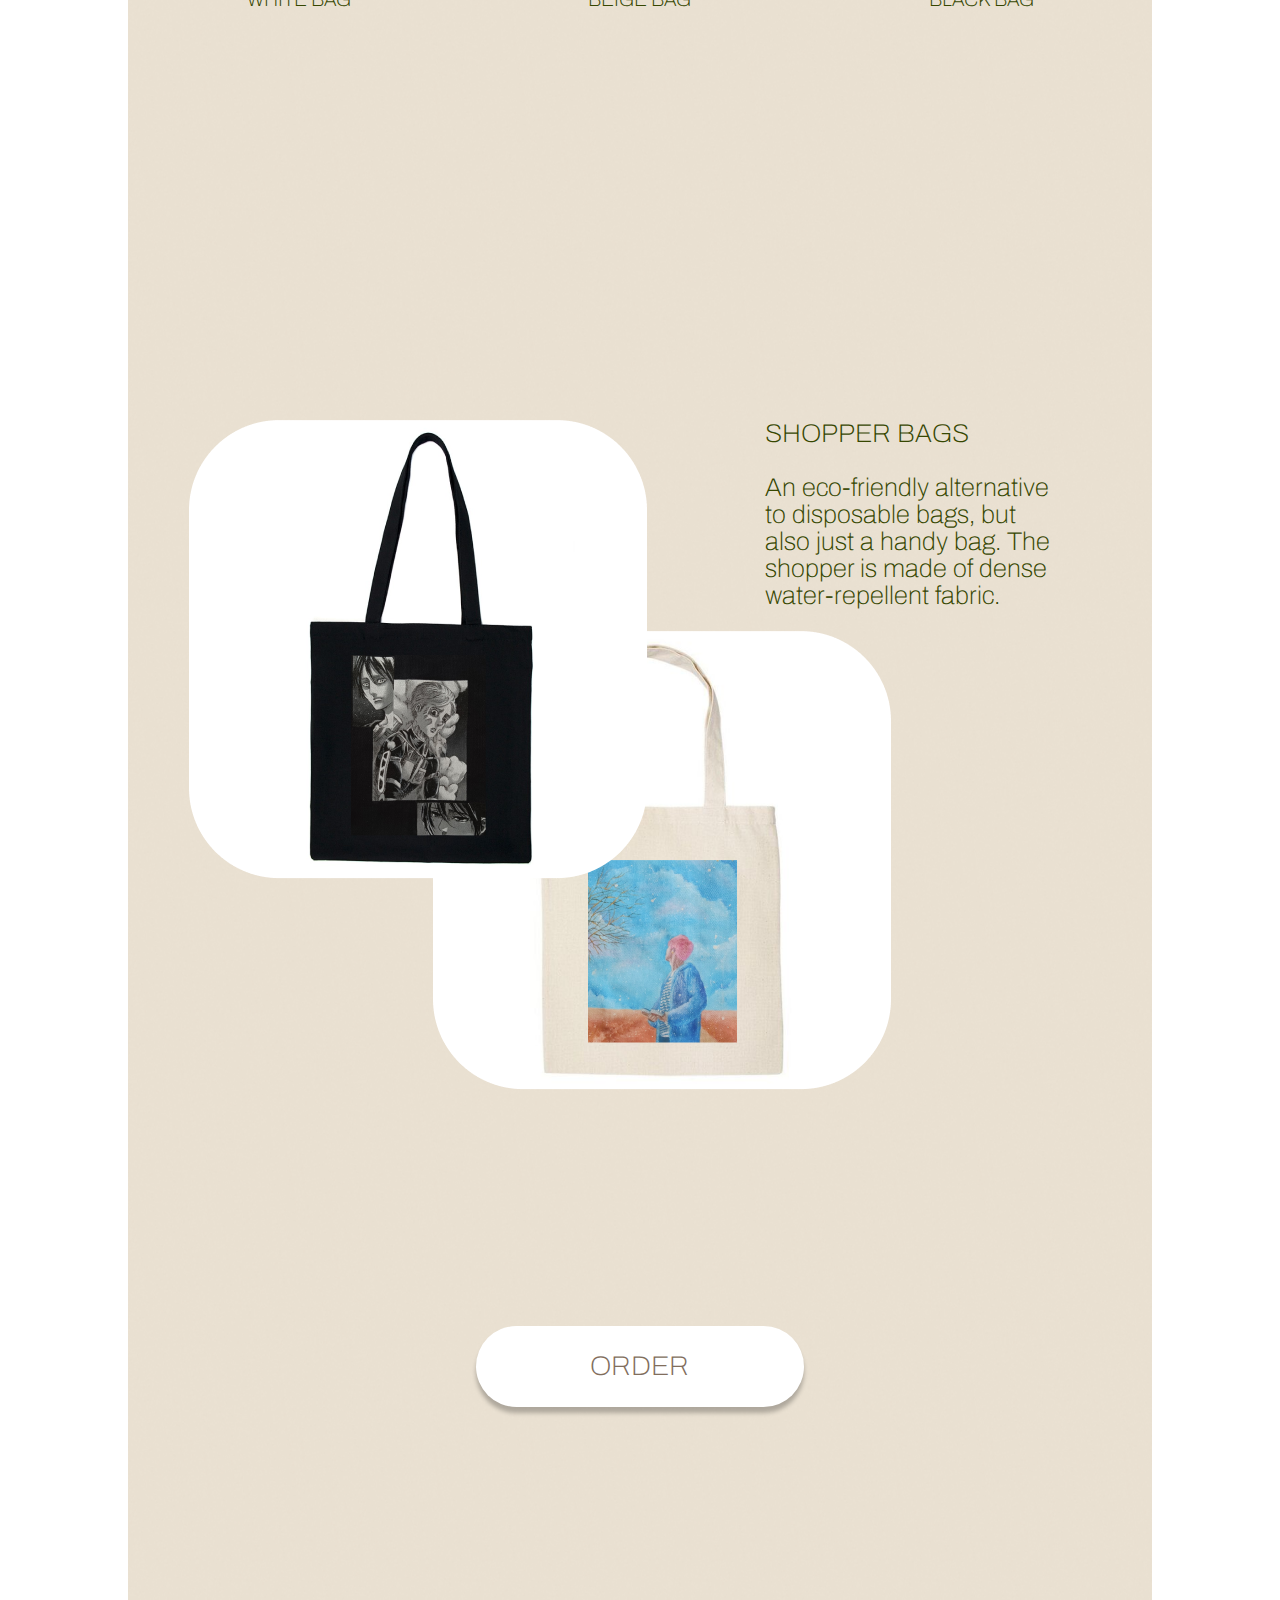
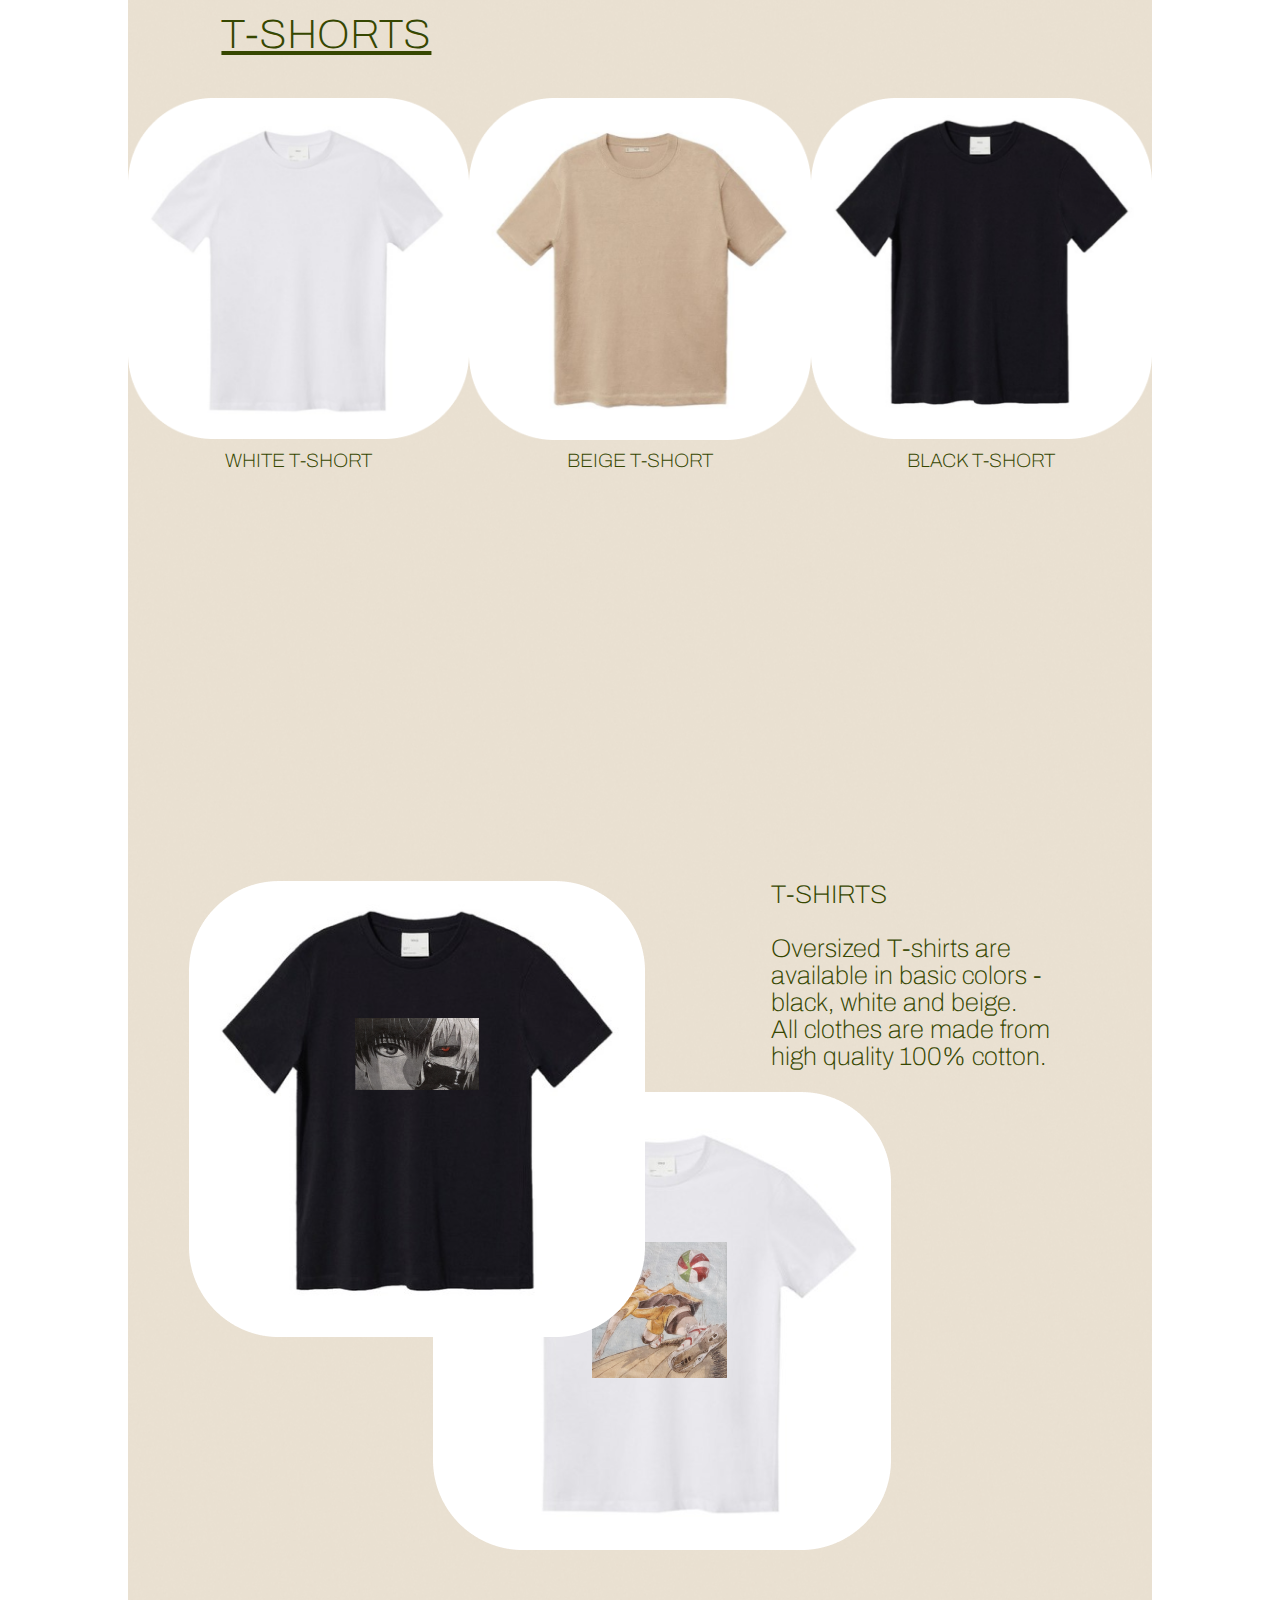
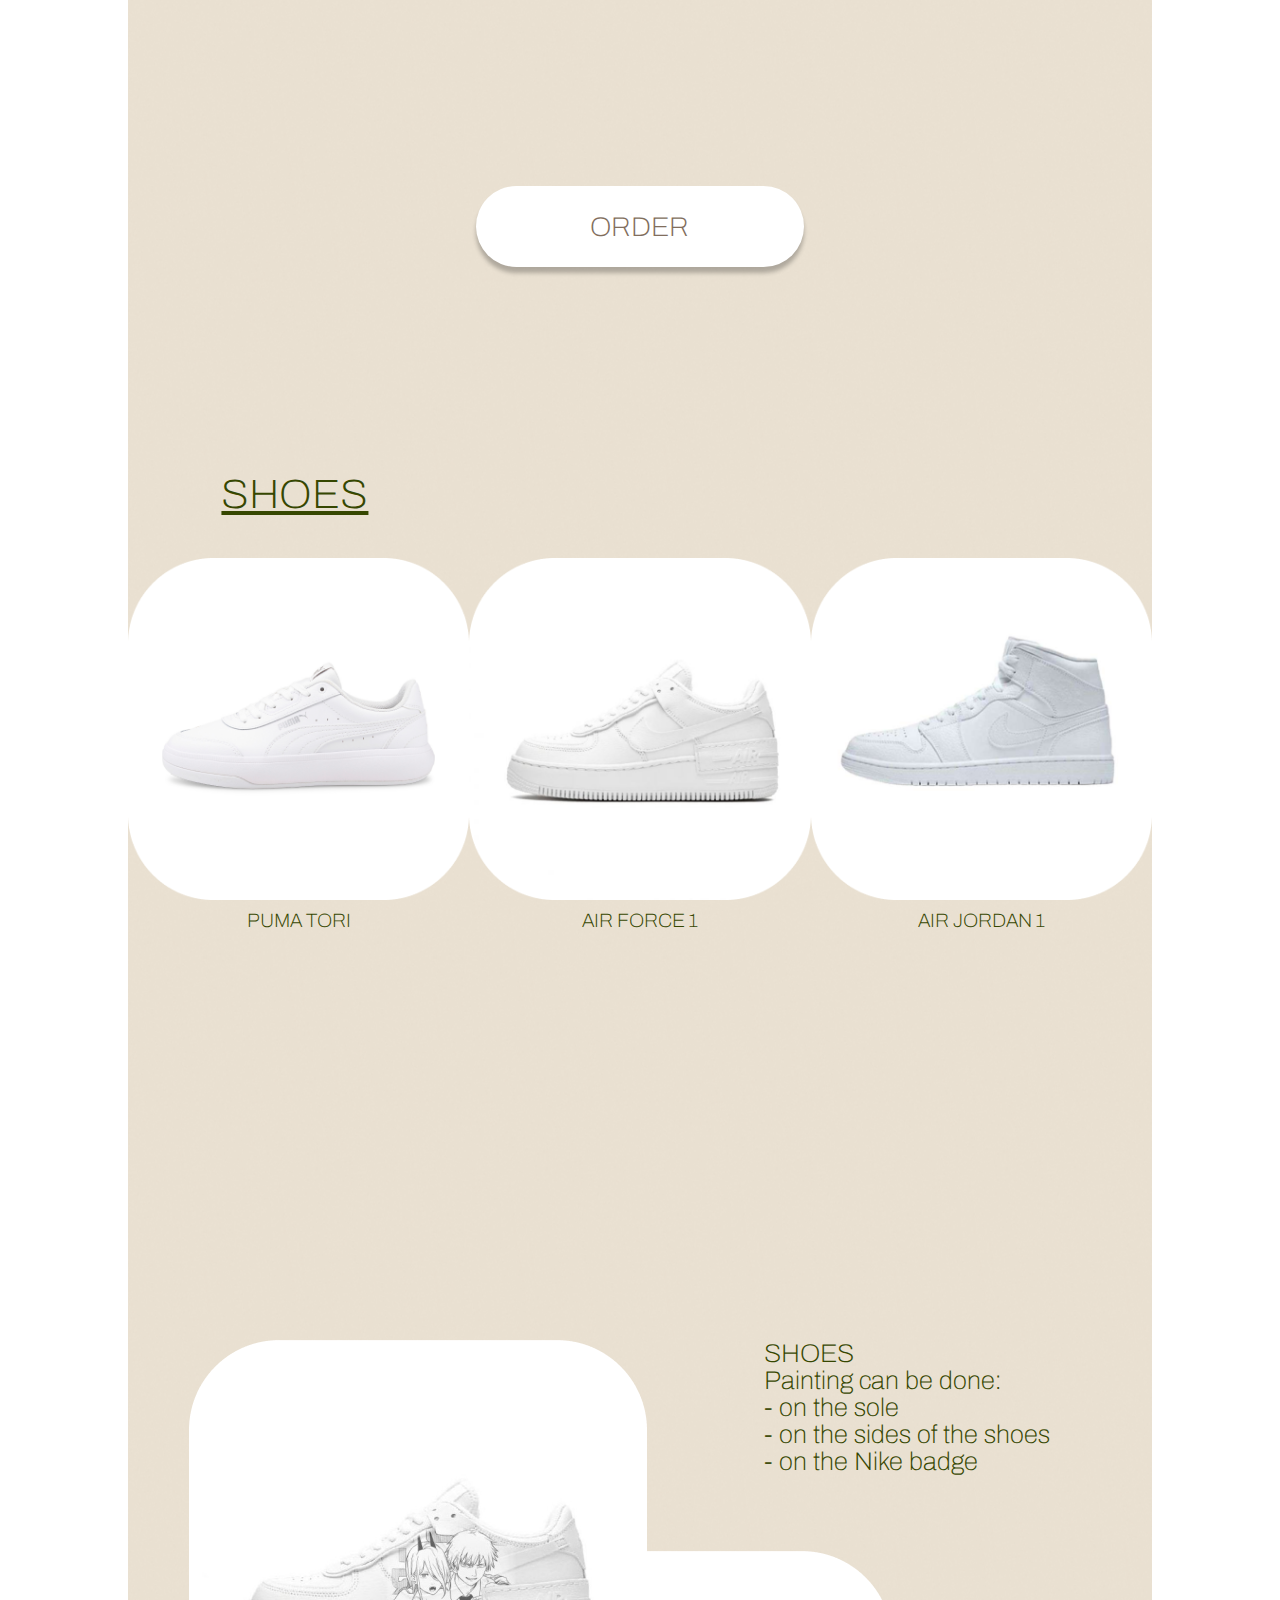
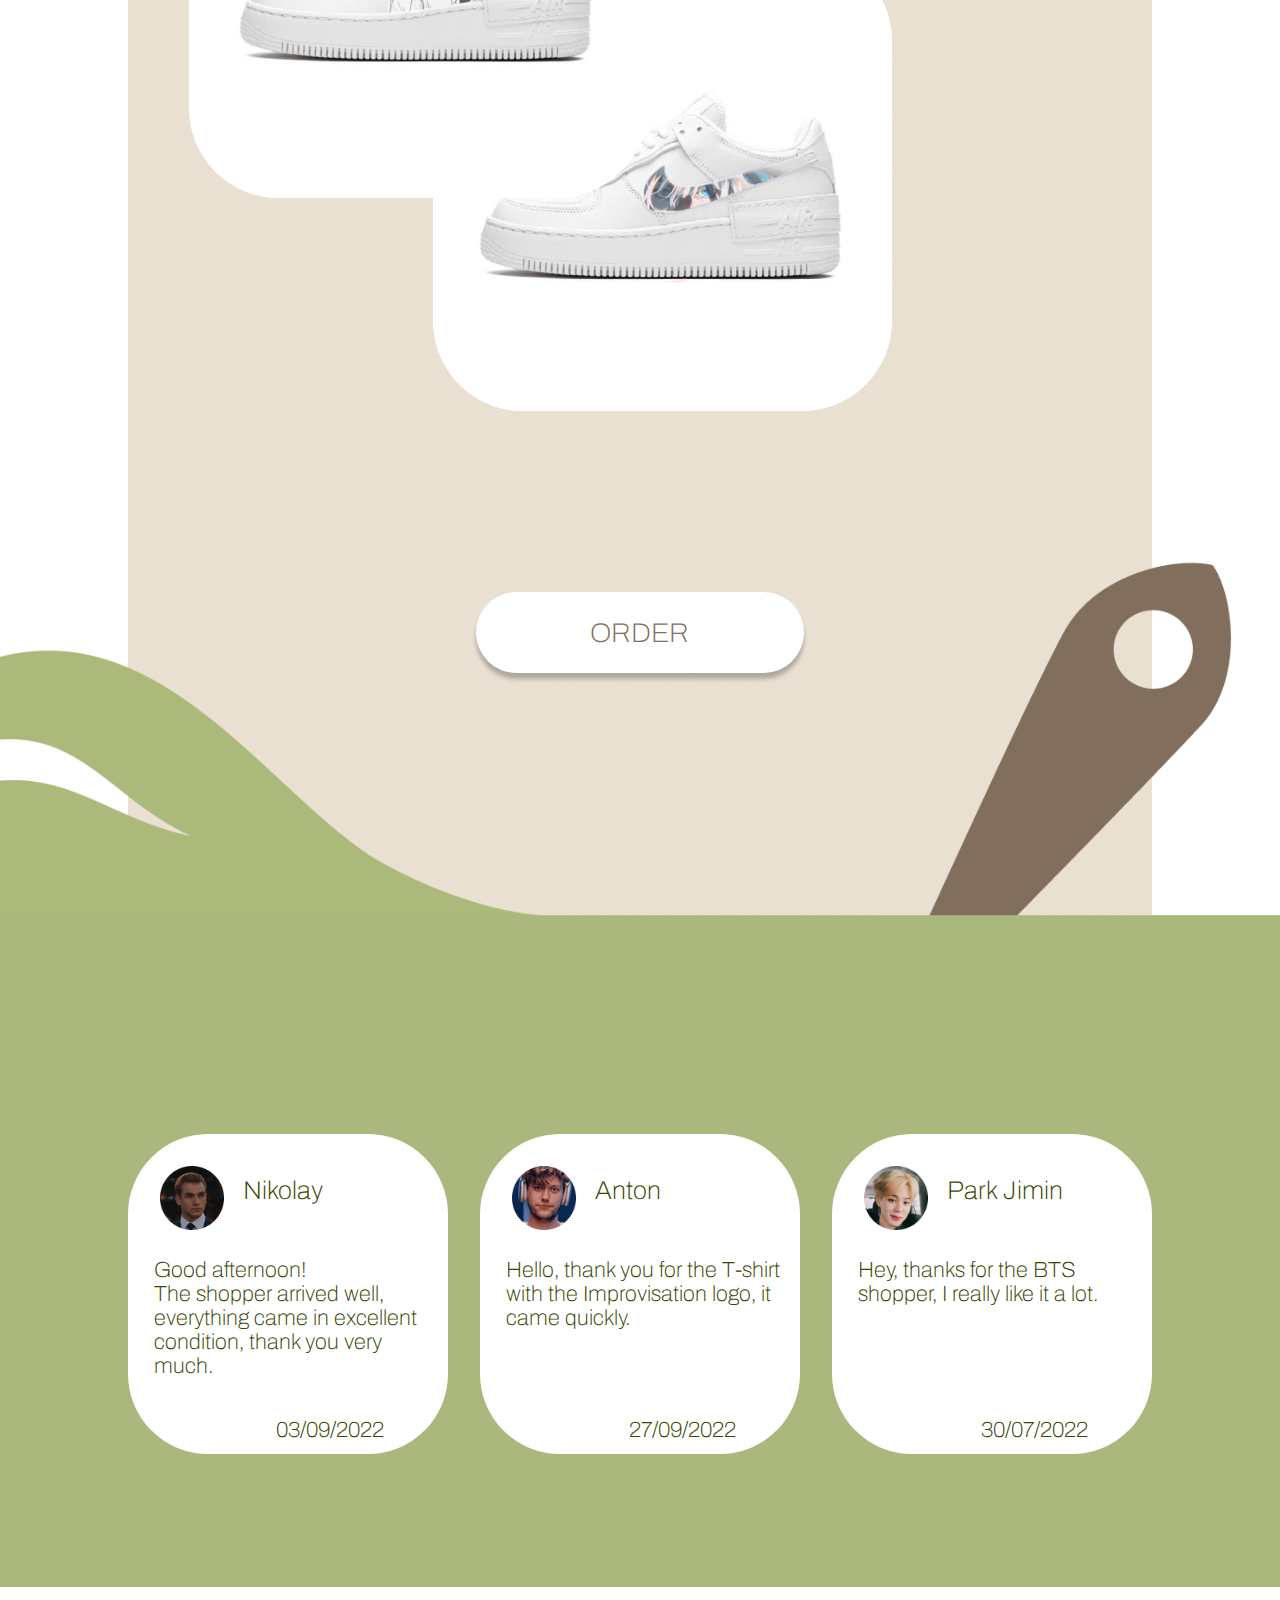
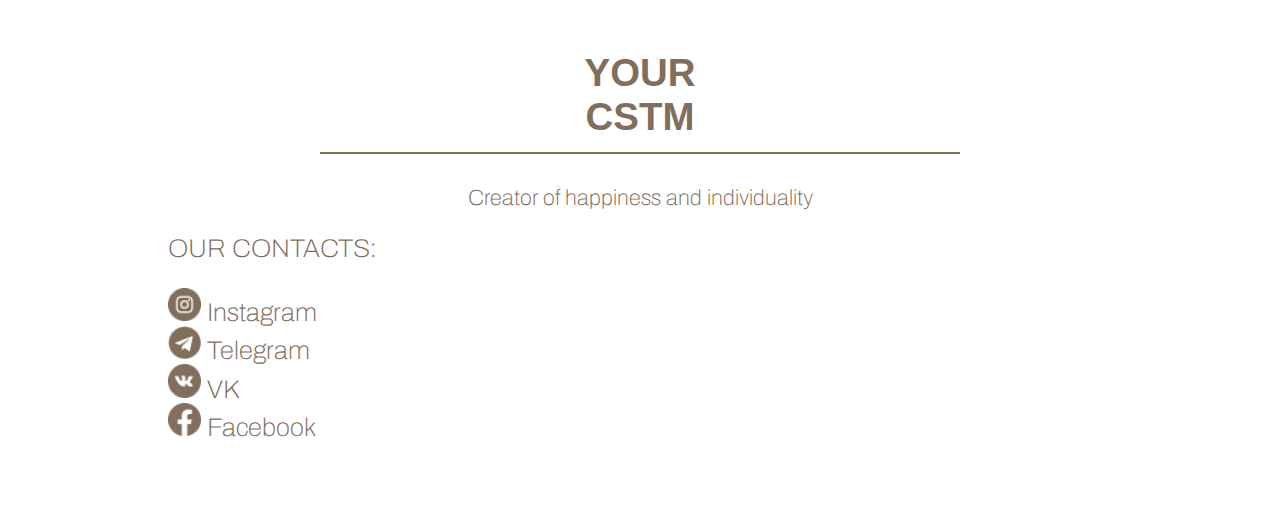
==== commit 1cc14b01: "third commit" ====
--- a/index.html
+++ b/index.html
@@ -47,10 +47,10 @@
             <h1 class="about-main">ABOUT US</h1>
             <p class="about-p">We are artists from Belarus who customize<br> clothes and shoes. 
             Delivery is carried out<br> throughout Belarus and to the CIS countries.<br><br>
-            We will make your life brighter and more<br> interesting with the help of colors and love.<img src="img/heart.png" class="heart-img"></p>
+            We will make your life brighter and more<br> interesting with the help of colors and love.<img src="img/heart.png" alt="heart" class="heart-img"></p>
         </div>
         <div class="about-img">
-            <img src="img/main.png" >
+            <img src="img/main.png" alt="main" >
         </div>
     </div>
 
@@ -60,7 +60,7 @@
 
     <div id="Paints" class="paint">
       <p class="paint-ask">What kind of paint do we use?</p>
-      <div><img class="paint-img" src="img/paint.jpg"><p class="paint-answer-one">For painting on clothes, we use<br> professional fabric paint -<br> DECOLA.<br>
+      <div><img class="paint-img" alt="paint" src="img/paint.jpg"><p class="paint-answer-one">For painting on clothes, we use<br> professional fabric paint -<br> DECOLA.<br>
       And for painting shoes - a special<br> paint on the skin.</p></div>
       <p class="paint-answer-two">We have a large number of colors in our assortment,<br>
       so we can draw a picture of any color for every taste.</p>
@@ -71,14 +71,14 @@
     <div id="Bugs" class="clothes">
         <h3>SHOPPER BAGS</h3>
         <div class="clothing-color">
-            <div class="first"><img src="img/white-shopper.png"><figcaption>WHITE BAG</figcaption></div>
-            <div class="second"><img src="img/beige-shopper.png"><figcaption>BEIGE BAG</figcaption></div>
-            <div class="third"><img src="img/black-shopper.png"><figcaption>BLACK BAG</figcaption></div>
+            <div class="first"><img src="img/white-shopper.png" alt="white bag"><figcaption>WHITE BAG</figcaption></div>
+            <div class="second"><img src="img/beige-shopper.png" alt="beige bag"><figcaption>BEIGE BAG</figcaption></div>
+            <div class="third"><img src="img/black-shopper.png" alt="black bag"><figcaption>BLACK BAG</figcaption></div>
         </div>
     </div>
     <div class="custom-img">
-        <div class="custom-first"><img src="img/shopper-aot.png"></div>
-        <div class="custom-second"><img src="img/shopper-bts.png"></div>
+        <div class="custom-first"><img src="img/shopper-aot.png" alt="shopper"></div>
+        <div class="custom-second"><img src="img/shopper-bts.png" alt="shopper"></div>
     </div>
     <p class="clothes-info">SHOPPER BAGS<br><br>An eco-friendly alternative<br> to disposable bags, but<br> also just a handy bag. The<br> shopper is made of dense<br> water-repellent fabric.</p>
     <div class="button"><a href="#order">ORDER</a></div>
@@ -107,14 +107,14 @@
     <div id="T-shorts" class="clothes">
         <h3>T-SHORTS</h3>
         <div class="clothing-color">
-            <div class="first"><img src="img/white-t-short.png"><figcaption>WHITE T-SHORT</figcaption></div>
-            <div class="second"><img src="img/beige-t-short.png"><figcaption>BEIGE T-SHORT</figcaption></div>
-            <div class="third"><img src="img/black-t-short.png"><figcaption>BLACK T-SHORT</figcaption></div>
+            <div class="first"><img src="img/white-t-short.png" alt="t-short"><figcaption>WHITE T-SHORT</figcaption></div>
+            <div class="second"><img src="img/beige-t-short.png" alt="t-short"><figcaption>BEIGE T-SHORT</figcaption></div>
+            <div class="third"><img src="img/black-t-short.png" alt="t-short"><figcaption>BLACK T-SHORT</figcaption></div>
         </div>
     </div>
     <div class="custom-img">
-        <div class="custom-first"><img src="img/t-short-ghoul.png"></div>
-        <div class="custom-second"><img src="img/t-short-haikyuu.png"></div>
+        <div class="custom-first"><img src="img/t-short-ghoul.png" alt="t-short"></div>
+        <div class="custom-second"><img src="img/t-short-haikyuu.png" alt="t-short"></div>
     </div>
     <p class="clothes-info">T-SHIRTS<br><br>Oversized T-shirts are<br> available in basic colors -<br> black, white and beige.<br>All clothes are made from<br> high quality 100% cotton.</p>      
     <div class="button"><a href="#order">ORDER</a></div>
@@ -122,14 +122,14 @@
     <div id="Shoes" class="clothes">
         <h3>SHOES</h3>
         <div class="clothing-color">
-            <div class="first"><img src="img/puma-tori.png"><figcaption>PUMA TORI</figcaption></div>
-            <div class="second"><img src="img/air-Forse-1.png"><figcaption>AIR FORCE 1</figcaption></div>
-            <div class="third"><img src="img/air-Jordan-1.png"><figcaption>AIR JORDAN 1</figcaption></div>
+            <div class="first"><img src="img/puma-tori.png" alt="shoes"><figcaption>PUMA TORI</figcaption></div>
+            <div class="second"><img src="img/air-Forse-1.png" alt="shoes"><figcaption>AIR FORCE 1</figcaption></div>
+            <div class="third"><img src="img/air-Jordan-1.png" alt="shoes"><figcaption>AIR JORDAN 1</figcaption></div>
         </div>
     </div>
     <div class="custom-img">
-        <div class="custom-first"><img src="img/shoes-man.png"></div>
-        <div class="custom-second"><img src="img/shoes-satoru.png"></div>
+        <div class="custom-first"><img src="img/shoes-man.png" alt="shoes"></div>
+        <div class="custom-second"><img src="img/shoes-satoru.png" alt="shoes"></div>
     </div>
     <p class="clothes-info">SHOES<br>
     Painting can be done:<br>
@@ -140,19 +140,19 @@
 
     <div id="Reviews" class="reviews">
         <div class="reviews-items">
-            <div><img src="img/Nikolay.png"><h5>Nikolay</h5></div>
+            <div><img src="img/Nikolay.png" alt="person"><h5>Nikolay</h5></div>
             <p>Good afternoon!<br>
             The shopper arrived well,<br> everything came in 
             excellent<br> condition, thank you very<br> much.</p>
             <p class="date">03/09/2022</p>
         </div>
         <div class="reviews-items">
-            <div><img src="img/Anton.png"><h5>Anton</h5></div>
+            <div><img src="img/Anton.png" alt="person"><h5>Anton</h5></div>
             <p>Hello, thank you for the T-shirt with the Improvisation logo, it came quickly.</p>
             <p class="date">27/09/2022</p>
         </div>
         <div class="reviews-items">
-            <div><img src="img/Jimin.png"><h5>Park Jimin</h5></div>
+            <div><img src="img/Jimin.png" alt="person"><h5>Park Jimin</h5></div>
             <p>Hey, thanks for the BTS<br> shopper, I really like it a lot.</p>
             <p class="date">30/07/2022</p>
         </div>
--- a/css/style.css
+++ b/css/style.css
@@ -31,7 +31,7 @@
     justify-content: space-between;
     max-height: 128px;
     align-items: center;
-    padding: 1.1vw 10vw 1.1vw 10vw;
+    padding: 1.2vw 10vw 1.2vw 10vw;
     border-bottom: 1px solid #45392f;
 }
 .header_logo{
@@ -78,7 +78,7 @@
     display: flex;
     justify-content: center;
     text-align: left;
-    padding-top: 10vw;
+    padding-top: 8.7vw;
 }
 ul.store-ul
 {
@@ -91,7 +91,7 @@
     font-family: 'Archivo-Regular', sans-serif;
     font-style: normal;
     font-weight: 700;
-    font-size: 4vw;
+    font-size: 4.3vw;
     line-height: normal;
     
     color: #ABB87D;
@@ -152,14 +152,16 @@
 .about-img
 {
     margin-left: auto;
-    max-width: 40%;
+}
+.about-img img{
+    width: 37vw;
 }
 .paint
 {
     display: flex;
     justify-content: center;
     margin: auto;
-    max-width: 80%;
+    max-width: 100%;
     flex-wrap: wrap;
 }
 p.paint-ask
@@ -183,14 +185,15 @@
     font-weight: 100;
     font-size: 2.1vw;
     line-height: normal;
-    padding-top: 3vw;
+    padding-top: 3.7vw;
+    padding-left: 4vw;
 
 
     color: #816E5D;
 }
 .paint-img
 {
-    padding-right: 3vw;
+    padding-right: 5vw;
     height: 20vw;
 }
 .paint div{
@@ -201,7 +204,7 @@
 {
     display: flex;
     text-align: left;
-    padding: 0 8vw 2vw 8vw;
+    padding: 3vw 8vw 2vw 8vw;
 
     font-weight: 100;
     font-size: 2.1vw;
@@ -217,14 +220,14 @@
 }
 .background-img
 {
-    background: url(reviews_background.png) bottom center no-repeat, url(paint_background.png) center no-repeat, url(beige_background.png) center top no-repeat;
-    background-size: contain, contain, 80% 100%;
+    background: url(../img/reviews_background.png) bottom center no-repeat, url(../img/beige_background.png) center top no-repeat;
+    background-size: contain, 80% 100%;
 }
 .positions
 {
     display: flex;
     justify-content: center;
-    padding-top: 50%;
+    padding-top: 55%;
 
     font-family: 'Archivo-Regular', sans-serif;
     font-style: normal;
@@ -245,8 +248,8 @@
 {
     display: flex;
     margin-right: auto;
-    padding-left: 40px;
-    padding-top: 18%;
+    padding-left: 7.3vw;
+    padding-top: 16%;
 
     font-weight: 100;
     font-size: 3.2vw;
@@ -328,7 +331,7 @@
 
     font-style: normal;
     font-weight: 100;
-    font-size: 2.1/vw;
+    font-size: 2.1vw;
     line-height: normal;
     background-color: #FFFFFF;
     box-shadow: 0px 6px 4px rgba(0, 0, 0, 0.25);
@@ -624,7 +627,7 @@
     }
     .store p{
         font-weight: 700;
-        font-size: 6vw;
+        font-size: 5vw;
         line-height: normal;
     }
     li.store-items{
@@ -661,7 +664,8 @@
 
     }
     .clothing-color h3{
-        padding: 0%;
+        display: flex;
+        margin: auto;
         justify-content: center;
         padding-bottom: 20px;
     }
@@ -673,21 +677,24 @@
     .first figcaption, .second figcaption, .third figcaption{
         font-style: normal;
         font-weight: 100;
-        font-size: 20px;
+        font-size: 3.5vw;
         padding-bottom: 10px;
     }
     .clothes h3{
+        padding-right: 4vw;
+        justify-content: center;
         font-style: normal;
         font-weight: 100;
-        font-size: 30px;
+        font-size: 4vw;
     }
     .clothes-info{
         font-style: normal;
         font-weight: 100;
-        font-size: 20px;
-    }
-    .background-img{
-        background: url(reviews_background.png) bottom center no-repeat, url(beige_background.png) center top no-repeat;
-        background-size: contain, 80% 100%;
+        font-size: 2vw;
+        padding-left: 5vw;
+
+    }
+    .button a{
+        font-size: 3vw;
     }
 }